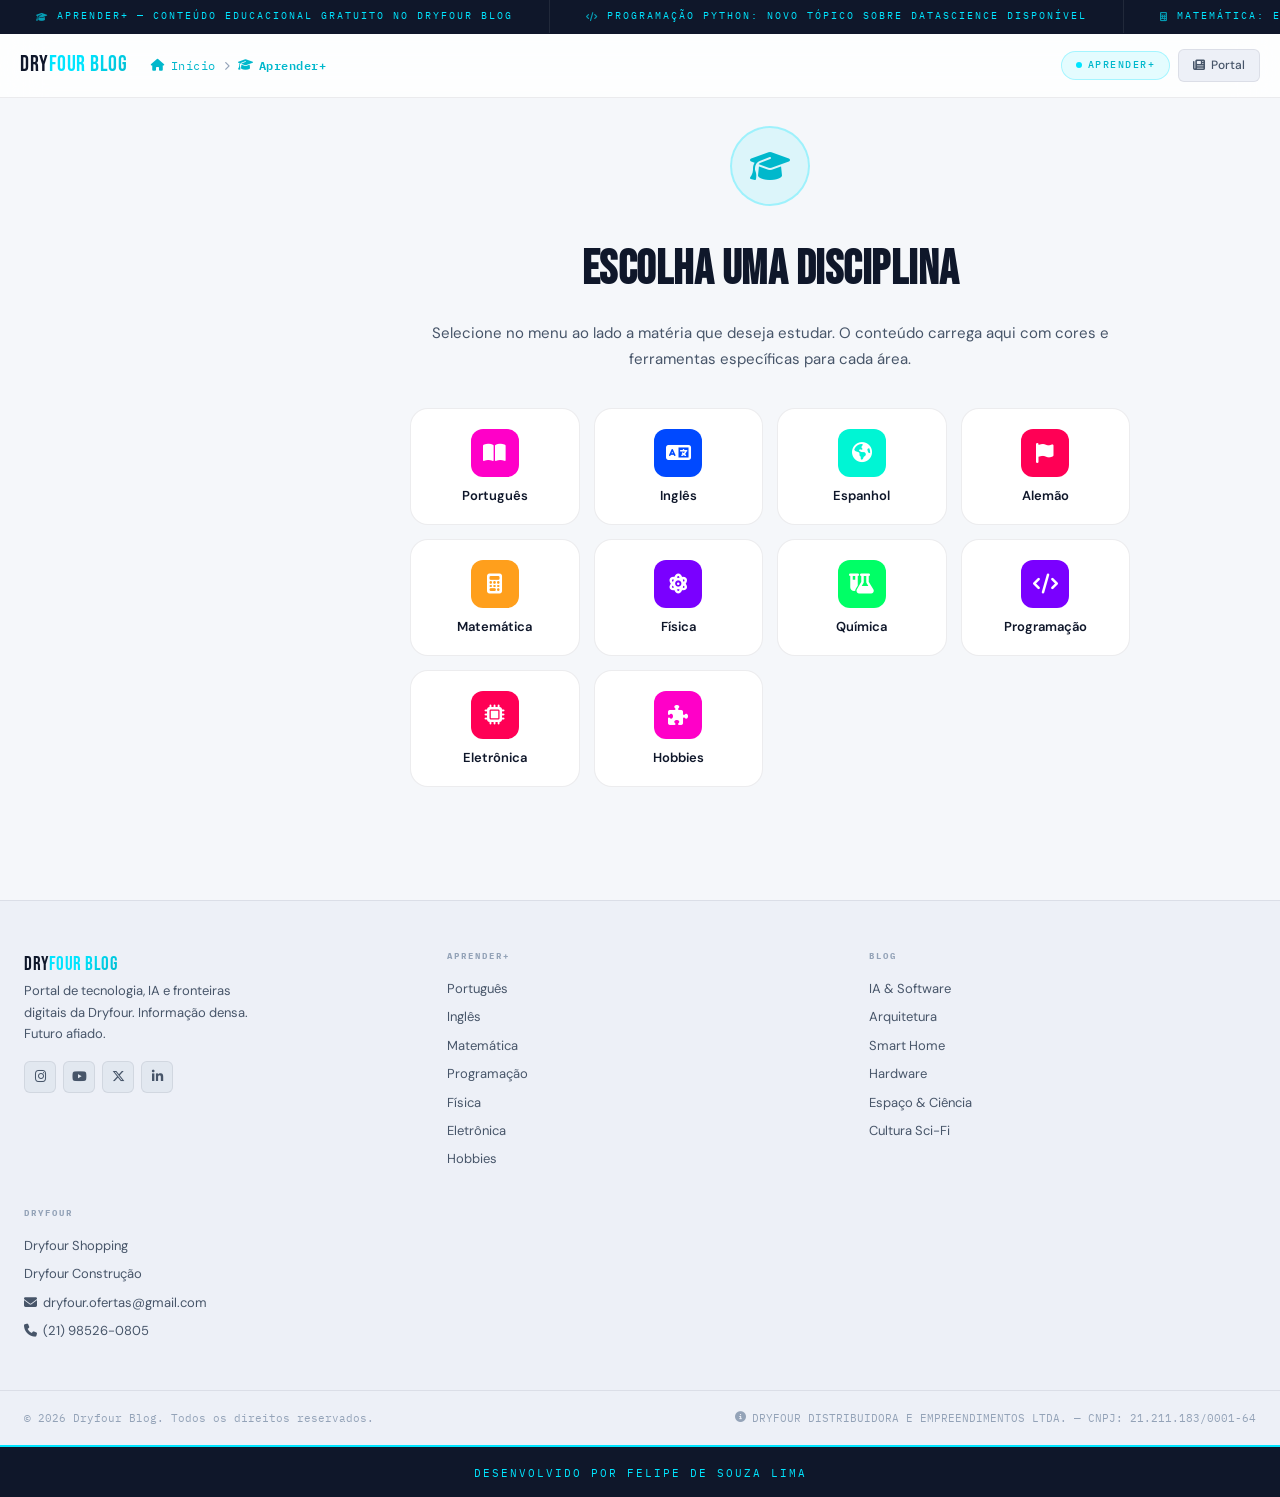
==== public/aprender.html @ 83ca97d9 "feat: sidebar fixo no desktop + simuladores matematica interativos" ====
<!DOCTYPE html>
<html lang="pt-br">
<head>
  <meta charset="UTF-8">
  <meta name="viewport" content="width=device-width, initial-scale=1.0, viewport-fit=cover">
  <meta name="description" id="eduMetaDesc" content="Dryfour Blog Aprender+ — Educação interativa em múltiplas disciplinas. Português, Inglês, Matemática, Programação, Eletrônica e muito mais.">
  <meta property="og:type" content="website">
  <meta property="og:site_name" content="Dryfour Blog — Aprender+">
  <meta name="theme-color" content="#F5F7FA">
  <title id="eduTitle">Dryfour Blog | Aprender+</title>

  <!-- CSS crítico anti-FOUC — sidebar fechado + skeleton -->
  <style>
    html, body {
      background: #F5F7FA; color: #0F172A; margin: 0; padding: 0;
      font-family: system-ui, -apple-system, sans-serif; overflow-x: hidden;
    }
    /* Edu sidebar fechado antes do CSS carregar */
    .edu-sidebar { transform: translateX(-105%); }
    .edu-skeleton {
      background: linear-gradient(90deg, #e8edf5 25%, #f0f4fa 50%, #e8edf5 75%);
      background-size: 200% 100%; animation: eduShimmer 1.4s ease-in-out infinite;
      border-radius: 12px;
    }
    @keyframes eduShimmer { 0%{background-position:200% 0} 100%{background-position:-200% 0} }
    /* Accordion fechado antes do CSS carregar */
    .edu-acc-body { display: grid; grid-template-rows: 0fr; overflow: hidden; }
    .edu-acc-body > * { overflow: hidden; }
  </style>

  <link rel="preconnect" href="https://fonts.googleapis.com">
  <link rel="preconnect" href="https://fonts.gstatic.com" crossorigin>
  <link href="https://fonts.googleapis.com/css2?family=Bebas+Neue&family=DM+Sans:ital,opsz,wght@0,9..40,300;0,9..40,400;0,9..40,500;0,9..40,600;0,9..40,700;1,9..40,400&family=IBM+Plex+Mono:wght@400;500;600&display=swap" rel="stylesheet">
  <link rel="stylesheet" href="https://cdnjs.cloudflare.com/ajax/libs/font-awesome/6.5.0/css/all.min.css">
  <link rel="stylesheet" href="assets/style.css">
  <link rel="stylesheet" href="assets/aprender.css">
</head>
<body class="edu-page niche-default">

<!-- ===== SKIP LINK ===== -->
<a class="skip-link" href="#eduContent">Ir para o conteúdo educacional</a>

<!-- ===== OVERLAY DO EDU-SIDEBAR (mobile) ===== -->
<div class="edu-sidebar-overlay" id="eduSidebarOverlay" aria-hidden="true"></div>

<!-- ===== TICKER BAR ===== -->
<div class="ticker-bar" id="tickerBar" aria-hidden="true">
  <div class="ticker-track" id="tickerTrack"></div>
</div>

<!-- ===== HEADER ===== -->
<header class="site-header" id="siteHeader" role="banner">
  <nav class="navbar" aria-label="Navegação principal">

    <!-- Hamburger — abre o edu-sidebar no mobile -->
    <button
      class="hamburger-btn edu-ham-btn"
      id="eduHamBtn"
      aria-label="Abrir menu de disciplinas"
      aria-expanded="false"
      aria-controls="eduSidebar"
    >
      <span class="hb-bar"></span>
      <span class="hb-bar"></span>
      <span class="hb-bar"></span>
    </button>

    <!-- Logo -->
    <a href="/" class="logo" aria-label="Dryfour Blog — Página inicial">
      DRY<span>FOUR</span> <span class="logo-nexus">BLOG</span>
    </a>

    <!-- Breadcrumb edu -->
    <nav class="edu-breadcrumb" aria-label="Localização">
      <a href="/" class="edu-bc-link"><i class="fas fa-home" aria-hidden="true"></i> Início</a>
      <i class="fas fa-chevron-right edu-bc-sep" aria-hidden="true"></i>
      <a href="/aprender.html" class="edu-bc-link edu-bc-active">
        <i class="fas fa-graduation-cap" aria-hidden="true"></i> Aprender+
      </a>
      <i class="fas fa-chevron-right edu-bc-sep" id="eduBcSep2" aria-hidden="true" style="display:none"></i>
      <span class="edu-bc-subject" id="eduBcSubject" style="display:none"></span>
    </nav>

    <!-- Nav actions -->
    <div class="nav-actions">
      <!-- Badge da disciplina ativa -->
      <div class="niche-badge" id="nicheBadge" aria-live="polite">
        <span class="niche-dot" id="nicheDot" aria-hidden="true"></span>
        <span class="niche-label-badge" id="nicheLabelBadge">APRENDER+</span>
      </div>
      <!-- Link de volta ao blog -->
      <a href="/" class="edu-back-btn" aria-label="Voltar ao portal">
        <i class="fas fa-newspaper" aria-hidden="true"></i>
        <span>Portal</span>
      </a>
    </div>

  </nav>
</header>

<!-- ===== LAYOUT PRINCIPAL DA PÁGINA APRENDER+ ===== -->
<!--
  ESTRUTURA: chassi de 2 colunas
  Esquerda: .edu-sidebar (fixo no desktop, drawer no mobile)
  Direita:  .edu-main (conteúdo da disciplina ativa)
-->
<div class="edu-layout" id="eduLayout">

  <!-- ===== EDU-SIDEBAR VERTICAL ===== -->
  <!--
    Desktop (≥1024px): fixo à esquerda, sempre visível
    Mobile (<1024px):  drawer que desliza da esquerda via hamburger
    Accordion: grid-template-rows:0fr→1fr (mesma técnica do nexus-sidebar)
    Cada disciplina tem seus próprios grupos e tópicos (via sidebar_json do banco)
  -->
  <aside
    class="edu-sidebar"
    id="eduSidebar"
    role="navigation"
    aria-label="Menu de disciplinas e tópicos"
    aria-hidden="false"
  >

    <!-- Cabeçalho do edu-sidebar -->
    <div class="edu-sb-head">
      <div class="edu-sb-brand">
        <i class="fas fa-graduation-cap edu-sb-icon" aria-hidden="true"></i>
        <div>
          <span class="edu-sb-title">Aprender+</span>
          <span class="edu-sb-sub">Dryfour Blog</span>
        </div>
      </div>
      <!-- Botão fechar — apenas no mobile drawer -->
      <button class="edu-sb-close" id="eduSbClose" aria-label="Fechar menu de disciplinas">
        <i class="fas fa-xmark" aria-hidden="true"></i>
      </button>
    </div>

    <!-- Search dentro do sidebar -->
    <div class="edu-sb-search">
      <i class="fas fa-magnifying-glass" aria-hidden="true"></i>
      <input
        type="search"
        id="eduSbSearch"
        placeholder="Buscar tópico…"
        autocomplete="off"
        aria-label="Buscar tópico educacional"
      >
      <button class="edu-sb-search-clear" id="eduSbSearchClear" aria-label="Limpar" style="display:none">
        <i class="fas fa-xmark" aria-hidden="true"></i>
      </button>
    </div>

    <!-- Lista de disciplinas — gerada dinamicamente pelo JS -->
    <!--
      Estrutura HTML gerada pelo JS para cada disciplina:
      .edu-discipline-item[data-subject="matematica"]
        button.edu-disc-header[aria-expanded="false"]
          .edu-disc-icon  ← cor e ícone da disciplina
          .edu-disc-name
          i.edu-disc-arrow
        .edu-disc-groups (accordion body — grid-template-rows)
          .edu-disc-body (inner wrapper para o grid trick)
            .edu-group-item
              button.edu-group-header[aria-expanded="false"]
                i.fa-chevron-right
                span (nome do grupo)
              .edu-group-topics (accordion body)
                .edu-group-body
                  button.edu-topic-btn[data-topic="..."]
                    i.fa-circle-dot
                    span
    -->
    <nav class="edu-sb-nav" id="eduSbNav" aria-label="Disciplinas e tópicos">
      <!-- Renderizado pelo EduSidebarModule.render() -->
      <div class="edu-sk-list">
        <div class="edu-skeleton" style="height:44px;border-radius:10px;"></div>
        <div class="edu-skeleton" style="height:44px;border-radius:10px;margin-top:8px;"></div>
        <div class="edu-skeleton" style="height:44px;border-radius:10px;margin-top:8px;"></div>
        <div class="edu-skeleton" style="height:44px;border-radius:10px;margin-top:8px;"></div>
        <div class="edu-skeleton" style="height:44px;border-radius:10px;margin-top:8px;"></div>
      </div>
    </nav>

    <!-- Rodapé do sidebar -->
    <div class="edu-sb-foot">
      <a href="/" class="edu-sb-foot-link">
        <i class="fas fa-newspaper" aria-hidden="true"></i>
        <div>
          <span class="edu-sbf-title">Portal de Notícias</span>
          <span class="edu-sbf-sub">Voltar ao blog principal</span>
        </div>
        <i class="fas fa-arrow-right" aria-hidden="true"></i>
      </a>
      <a href="https://www.dryfourshopping.com.br" target="_blank" rel="noopener" class="edu-sb-foot-link">
        <i class="fas fa-bag-shopping" aria-hidden="true"></i>
        <div>
          <span class="edu-sbf-title">Dryfour Shopping</span>
          <span class="edu-sbf-sub">Livros, cursos e materiais</span>
        </div>
        <i class="fas fa-arrow-up-right-from-square" aria-hidden="true"></i>
      </a>
    </div>

  </aside>
  <!-- /edu-sidebar -->

  <!-- ===== ÁREA DE CONTEÚDO PRINCIPAL ===== -->
  <main class="edu-main" id="eduContent">

    <!-- Estado inicial: seleção de disciplina -->
    <div class="edu-welcome" id="eduWelcome">
      <div class="edu-welcome-inner">
        <div class="edu-welcome-icon" aria-hidden="true">
          <i class="fas fa-graduation-cap"></i>
        </div>
        <h1 class="edu-welcome-title">Escolha uma disciplina</h1>
        <p class="edu-welcome-sub">Selecione no menu ao lado a matéria que deseja estudar. O conteúdo carrega aqui com cores e ferramentas específicas para cada área.</p>

        <!-- Grid de seleção rápida de disciplinas -->
        <div class="edu-quick-grid" id="eduQuickGrid">
          <!-- Renderizado pelo JS com os subjects do banco -->
          <div class="edu-skeleton" style="height:100px;border-radius:14px;"></div>
          <div class="edu-skeleton" style="height:100px;border-radius:14px;"></div>
          <div class="edu-skeleton" style="height:100px;border-radius:14px;"></div>
          <div class="edu-skeleton" style="height:100px;border-radius:14px;"></div>
          <div class="edu-skeleton" style="height:100px;border-radius:14px;"></div>
          <div class="edu-skeleton" style="height:100px;border-radius:14px;"></div>
        </div>
      </div>
    </div>

    <!-- Estado de conteúdo de tópico -->
    <div class="edu-content-view" id="eduContentView" style="display:none">

      <!-- Cabeçalho do conteúdo -->
      <div class="edu-content-head">
        <div class="edu-content-meta" id="eduContentMeta">
          <span class="edu-content-subject" id="eduContentSubject"></span>
          <span class="edu-content-group" id="eduContentGroup"></span>
          <span class="edu-content-diff" id="eduContentDiff"></span>
          <span class="edu-content-dur" id="eduContentDur">
            <i class="fas fa-clock" aria-hidden="true"></i> <span id="eduDurMin"></span> min
          </span>
        </div>
        <h1 class="edu-content-title" id="eduContentTitle"></h1>
        <p class="edu-content-summary" id="eduContentSummary"></p>
        <!-- Barra de progresso do tópico -->
        <div class="edu-progress-bar" aria-hidden="true">
          <div class="edu-progress-fill" id="eduProgressFill"></div>
        </div>
      </div>

      <!-- Corpo do conteúdo educacional -->
      <div class="edu-body" id="eduBody"></div>

      <!-- AdSense mid-content -->
      <div class="edu-adsense">
        <div class="edu-ad-label"><i class="fas fa-circle-info" aria-hidden="true"></i> Publicidade</div>
        <div class="edu-ad-placeholder">
          <i class="fas fa-rectangle-ad" aria-hidden="true"></i>
          <span>Google AdSense — 728×90</span>
          <span class="edu-ad-note">Cole seu código AdSense aqui</span>
        </div>
      </div>

      <!-- Card de afiliado contextual (muda por disciplina) -->
      <div class="edu-affiliate-card" id="eduAffiliateCard">
        <!-- Renderizado pelo JS baseado na disciplina ativa -->
      </div>

      <!-- Navegação entre tópicos -->
      <div class="edu-topic-nav" id="eduTopicNav">
        <button class="edu-nav-btn" id="eduPrevTopic" aria-label="Tópico anterior">
          <i class="fas fa-arrow-left" aria-hidden="true"></i>
          <span>Anterior</span>
        </button>
        <div class="edu-topic-dots" id="eduTopicDots"></div>
        <button class="edu-nav-btn edu-nav-btn--next" id="eduNextTopic" aria-label="Próximo tópico">
          <span>Próximo</span>
          <i class="fas fa-arrow-right" aria-hidden="true"></i>
        </button>
      </div>

      <!-- AdSense bottom -->
      <div class="edu-adsense">
        <div class="edu-ad-label"><i class="fas fa-circle-info" aria-hidden="true"></i> Publicidade</div>
        <div class="edu-ad-placeholder">
          <i class="fas fa-rectangle-ad" aria-hidden="true"></i>
          <span>Google AdSense — 728×90</span>
          <span class="edu-ad-note">Cole seu código AdSense aqui</span>
        </div>
      </div>

    </div>
    <!-- /edu-content-view -->

  </main>
  <!-- /edu-main -->

</div>
<!-- /edu-layout -->

<!-- ===== FOOTER (mesmo do index.html) ===== -->
<footer class="site-footer" role="contentinfo">
  <div class="footer-top container">
    <div class="footer-brand">
      <a href="/" class="logo footer-logo" aria-label="Dryfour Blog">
        DRY<span>FOUR</span> <span class="logo-nexus">BLOG</span>
      </a>
      <p>Portal de tecnologia, IA e fronteiras digitais da Dryfour. Informação densa. Futuro afiado.</p>
      <div class="social-row" aria-label="Redes sociais">
        <a href="#" class="social-btn" aria-label="Instagram"><i class="fab fa-instagram" aria-hidden="true"></i></a>
        <a href="#" class="social-btn" aria-label="YouTube"><i class="fab fa-youtube" aria-hidden="true"></i></a>
        <a href="#" class="social-btn" aria-label="X"><i class="fab fa-x-twitter" aria-hidden="true"></i></a>
        <a href="#" class="social-btn" aria-label="LinkedIn"><i class="fab fa-linkedin-in" aria-hidden="true"></i></a>
      </div>
    </div>
    <div class="footer-col">
      <h4>APRENDER+</h4>
      <ul role="list">
        <li><a href="/aprender.html?subject=portugues">Português</a></li>
        <li><a href="/aprender.html?subject=ingles">Inglês</a></li>
        <li><a href="/aprender.html?subject=matematica">Matemática</a></li>
        <li><a href="/aprender.html?subject=programacao">Programação</a></li>
        <li><a href="/aprender.html?subject=fisica">Física</a></li>
        <li><a href="/aprender.html?subject=eletronica">Eletrônica</a></li>
        <li><a href="/aprender.html?subject=hobbies">Hobbies</a></li>
      </ul>
    </div>
    <div class="footer-col">
      <h4>BLOG</h4>
      <ul role="list">
        <li><a href="/?niche=ai">IA &amp; Software</a></li>
        <li><a href="/?niche=architecture">Arquitetura</a></li>
        <li><a href="/?niche=smarthome">Smart Home</a></li>
        <li><a href="/?niche=hardware">Hardware</a></li>
        <li><a href="/?niche=space">Espaço &amp; Ciência</a></li>
        <li><a href="/?niche=culture">Cultura Sci-Fi</a></li>
      </ul>
    </div>
    <div class="footer-col">
      <h4>DRYFOUR</h4>
      <ul role="list">
        <li><a href="https://www.dryfourshopping.com.br" target="_blank" rel="noopener">Dryfour Shopping</a></li>
        <li><a href="https://www.dryfour.com.br" target="_blank" rel="noopener">Dryfour Construção</a></li>
        <li><a href="mailto:dryfour.ofertas@gmail.com"><i class="fas fa-envelope" aria-hidden="true"></i> dryfour.ofertas@gmail.com</a></li>
        <li><address><i class="fas fa-phone" aria-hidden="true"></i> (21) 98526-0805</address></li>
      </ul>
    </div>
  </div>
  <div class="footer-bottom container">
    <span>© 2026 Dryfour Blog. Todos os direitos reservados.</span>
    <span class="footer-legal">
      <i class="fas fa-circle-info" aria-hidden="true"></i>
      DRYFOUR DISTRIBUIDORA E EMPREENDIMENTOS LTDA. — CNPJ: 21.211.183/0001-64
    </span>
  </div>
  <div class="footer-credit">
    <span>Desenvolvido por Felipe de Souza Lima</span>
  </div>
</footer>

<!-- Toast notifications -->
<div id="toastContainer" role="region" aria-live="polite" aria-label="Notificações"></div>

<script src="assets/aprender.js"></script>
</body>
</html>
---- public/assets/style.css ----
/* ============================================================
   DRYFOUR NEXUS — style.css  v2.1  (CORRIGIDO)
   Light-Tech / White Sci-Fi — 8-Tier Niche System
   Sidebar Drawer | Bento Grid | Mobile 320px→1920px
   Glassmorphism Light | Dynamic CSS Themes via body class

   CORREÇÕES v2.1:
   [1] Sidebar: will-change + contain adicionados para GPU layers
       isolados — glassmorphism a 60 FPS sem engasgo
   [2] Sidebar accordion: .sniche-subnav agora usa grid (altura 0→auto)
       em vez de display:none → display:flex — transição suave real
   [3] .sniche-subnav.open: grid-template-rows animado garante
       abertura fluida sem layout thrashing
   [4] Sidebar: overflow-y:scroll → overflow-y:auto com overscroll-behavior
       para evitar scroll chain no body
   [5] Sidebar close button: adicionado rotate(90deg) no hover (padrão loja)
   [6] sidebar-store-link: texto em bloco único div sem overflow
   [7] Bento: .bento-wide .wide-inner grid correto em mobile
   [8] Animation @keyframes sidebarSlideDown adicionado ao accordion
   [9] Accordion .sniche-subnav li: lista correta sem bala padrão
  [10] Keyframes theme-pulse adicionado para o dot do niche badge
   ============================================================ */

@import url('https://fonts.googleapis.com/css2?family=Bebas+Neue&family=DM+Sans:ital,opsz,wght@0,9..40,300;0,9..40,400;0,9..40,500;0,9..40,600;0,9..40,700;1,9..40,400&family=IBM+Plex+Mono:wght@400;500;600&display=swap');

/* ===================================================================
   DESIGN TOKENS — BASE LIGHT-TECH
   Todos os valores de cor dinâmicos usam estas custom properties.
   Os temas de nicho abaixo apenas sobrescrevem as vars de accent.
   =================================================================== */
:root {
  /* ── Accent dinâmico (sobrescrito pelos temas) ── */
  --accent:        #00E5FF;
  --accent-dim:    rgba(0, 229, 255, 0.10);
  --accent-mid:    rgba(0, 229, 255, 0.28);
  --accent-glow:   0 0 28px rgba(0, 229, 255, 0.22);
  --accent-text:   #00b8cc;

  /* ── Canvas cerâmico Light-Tech ── */
  --bg:            #F5F7FA;
  --bg2:           #EDF0F7;
  --bg3:           #E2E8F0;
  --bg-surface:    #FFFFFF;

  /* ── Glassmorphism (light surfaces) ── */
  --glass-bg:      rgba(255, 255, 255, 0.82);
  --glass-border:  rgba(0, 229, 255, 0.18);
  --glass-blur:    blur(20px);
  --glass-shadow:  0 8px 32px rgba(0, 0, 0, 0.10);

  /* ── Texto ── */
  --text:          #0F172A;
  --text-mid:      #475569;
  --text-dim:      #94A3B8;

  /* ── Bordas ── */
  --border:        rgba(0, 229, 255, 0.14);
  --border2:       rgba(15, 23, 42, 0.08);

  /* ── Sombras ── */
  --shadow-sm:     0 2px 12px rgba(0, 0, 0, 0.07);
  --shadow-md:     0 6px 24px rgba(0, 0, 0, 0.11);
  --shadow-lg:     0 16px 48px rgba(0, 0, 0, 0.15);

  /* ── Tipografia ── */
  --font-d:  'Bebas Neue', sans-serif;
  --font-b:  'DM Sans', sans-serif;
  --font-m:  'IBM Plex Mono', monospace;

  /* ── Easing & Timing ── */
  --ease:    cubic-bezier(0.16, 1, 0.3, 1);
  --t:       0.28s;
  --t-theme: 0.4s;

  /* ── Raios ── */
  --r-sm:  6px;
  --r:     12px;
  --r-lg:  18px;
  --r-xl:  24px;

  /* ── Layout ── */
  --header-h:      64px;
  --ticker-h:      34px;
  --sidebar-w:     320px;
  --container:     1320px;
}

/* ===================================================================
   8 TEMAS DINÂMICOS DE NICHO
   Psicologia de cor detalhada nos comentários abaixo.
   =================================================================== */

/* 1 — GLOBAL: Cyan holográfico — confiança técnica */
body.niche-default {
  --accent:      #00E5FF;
  --accent-dim:  rgba(0, 229, 255, 0.10);
  --accent-mid:  rgba(0, 229, 255, 0.28);
  --accent-glow: 0 0 28px rgba(0, 229, 255, 0.22);
  --accent-text: #00b8cc;
}

/* 2 — IA & SOFTWARE: Violet neural — processamento cognitivo, luxo */
body.niche-ai {
  --accent:      #7A00FF;
  --accent-dim:  rgba(122, 0, 255, 0.10);
  --accent-mid:  rgba(122, 0, 255, 0.25);
  --accent-glow: 0 0 28px rgba(122, 0, 255, 0.30);
  --accent-text: #6200cc;
}

/* 3 — SMART HOME: Emerald bio-elétrico — segurança, conexão orgânica */
body.niche-smarthome {
  --accent:      #00F5D4;
  --accent-dim:  rgba(0, 245, 212, 0.10);
  --accent-mid:  rgba(0, 245, 212, 0.25);
  --accent-glow: 0 0 28px rgba(0, 245, 212, 0.28);
  --accent-text: #00c9ad;
}

/* 4 — ARQUITETURA: Amber industrial — energia, construção física */
body.niche-architecture {
  --accent:      #FF9F1C;
  --accent-dim:  rgba(255, 159, 28, 0.10);
  --accent-mid:  rgba(255, 159, 28, 0.28);
  --accent-glow: 0 0 28px rgba(255, 159, 28, 0.30);
  --accent-text: #cc7d00;
}

/* 5 — HARDWARE EXTREMO: Crimson cyberpunk — adrenalina, performance */
body.niche-hardware {
  --accent:      #FF0055;
  --accent-dim:  rgba(255, 0, 85, 0.10);
  --accent-mid:  rgba(255, 0, 85, 0.25);
  --accent-glow: 0 0 28px rgba(255, 0, 85, 0.30);
  --accent-text: #cc0044;
}

/* 6 — ESPAÇO & CIÊNCIA: Navy quântico — autoridade intelectual, cosmos */
body.niche-space {
  --accent:      #0049FF;
  --accent-dim:  rgba(0, 73, 255, 0.10);
  --accent-mid:  rgba(0, 73, 255, 0.25);
  --accent-glow: 0 0 28px rgba(0, 73, 255, 0.30);
  --accent-text: #003acc;
}

/* 7 — CULTURA SCI-FI: Pink synthwave — imersão emocional, storytelling */
body.niche-culture {
  --accent:      #FF00C8;
  --accent-dim:  rgba(255, 0, 200, 0.10);
  --accent-mid:  rgba(255, 0, 200, 0.25);
  --accent-glow: 0 0 28px rgba(255, 0, 200, 0.28);
  --accent-text: #cc009f;
}

/* 8 — SANDBOX: Green matrix — execução, dado bruto, prototipagem */
body.niche-sandbox {
  --accent:      #00FF66;
  --accent-dim:  rgba(0, 255, 102, 0.10);
  --accent-mid:  rgba(0, 255, 102, 0.25);
  --accent-glow: 0 0 28px rgba(0, 255, 102, 0.25);
  --accent-text: #00cc52;
}

/* ── Transição global de tema ── */
body {
  transition:
    background-color var(--t-theme) var(--ease),
    color var(--t-theme) var(--ease);
}

/* ===================================================================
   RESET & BASE
   =================================================================== */
*, *::before, *::after {
  margin: 0; padding: 0;
  box-sizing: border-box;
}
html {
  scroll-behavior: smooth;
  font-size: 16px;
  overflow-x: hidden;
}
body {
  font-family: var(--font-b);
  background: var(--bg);
  color: var(--text);
  line-height: 1.65;
  overflow-x: hidden;
  -webkit-font-smoothing: antialiased;
  -moz-osx-font-smoothing: grayscale;
}
img { max-width: 100%; display: block; object-fit: cover; }
ul, ol { list-style: none; }
button { cursor: pointer; font-family: var(--font-b); border: none; background: none; }
a { text-decoration: none; color: inherit; }
address { font-style: normal; }
input, select, textarea { font-family: var(--font-b); }

/* ── Scrollbar global ── */
::-webkit-scrollbar { width: 4px; height: 4px; }
::-webkit-scrollbar-track { background: var(--bg3); border-radius: 10px; }
::-webkit-scrollbar-thumb {
  background: var(--accent);
  border-radius: 10px;
  transition: background var(--t-theme);
}
::selection { background: var(--accent-dim); color: var(--accent-text); }

/* ── Skip link ── */
.skip-link {
  position: absolute; top: -100px; left: 16px;
  background: var(--accent); color: #fff;
  padding: 8px 18px; border-radius: var(--r-sm); font-weight: 600;
  z-index: 10000; transition: top var(--t);
}
.skip-link:focus { top: 16px; }

/* ── Container ── */
.container {
  max-width: var(--container);
  margin: 0 auto;
  padding: 0 24px;
}

/* ===================================================================
   SIDEBAR OVERLAY
   Escurece a página quando sidebar está aberto.
   CORREÇÃO: isolation:isolate garante stacking context próprio.
   =================================================================== */
.sidebar-overlay {
  position: fixed;
  inset: 0;
  background: rgba(15, 23, 42, 0.25);
  backdrop-filter: blur(4px);
  -webkit-backdrop-filter: blur(4px);
  z-index: 1099;
  opacity: 0;
  pointer-events: none;
  transition: opacity var(--t) var(--ease);
  isolation: isolate;
}
.sidebar-overlay.active {
  opacity: 1;
  pointer-events: all;
}

/* ===================================================================
   NEXUS SIDEBAR DRAWER
   CORREÇÃO [1]: will-change:transform promove para GPU layer →
   backdrop-filter roda em compositing thread → 60 FPS garantido.
   CORREÇÃO: overflow-y:auto + overscroll-behavior:contain previne
   scroll chain: rolar dentro do sidebar não rola o body.
   =================================================================== */
.nexus-sidebar {
  position: fixed;
  top: 0;
  left: 0;
  width: var(--sidebar-w);
  max-width: 100vw;
  height: 100dvh;
  background: var(--glass-bg);
  backdrop-filter: var(--glass-blur);
  -webkit-backdrop-filter: var(--glass-blur);
  border-right: 1px solid var(--border2);
  box-shadow: var(--shadow-lg), 4px 0 24px rgba(0, 0, 0, 0.08);
  z-index: 1100;
  display: flex;
  flex-direction: column;
  /* OFF: translateX fora da viewport */
  transform: translateX(-105%);
  transition: transform var(--t) var(--ease), box-shadow var(--t);
  overflow: hidden;
  /* CORREÇÃO [1]: GPU layer dedicada ao backdrop-filter */
  will-change: transform;
}
.nexus-sidebar.open {
  transform: translateX(0);
  box-shadow: var(--shadow-lg), 6px 0 40px rgba(0, 0, 0, 0.12);
}

/* ===================================================================
   SIDEBAR — CABEÇALHO (HEAD)
   =================================================================== */
.sidebar-head {
  display: flex;
  align-items: center;
  justify-content: space-between;
  padding: 18px 20px 14px;
  border-bottom: 1px solid var(--border2);
  flex-shrink: 0;
  background: var(--bg-surface);
  /* Linha de accent sob o header — igual ao padrão da loja */
  position: relative;
}
.sidebar-head::after {
  content: '';
  position: absolute;
  bottom: -1px;
  left: 10%;
  width: 80%;
  height: 1px;
  background: linear-gradient(90deg, transparent, var(--accent), transparent);
  opacity: 0.55;
  transition: background var(--t-theme);
}
.sidebar-brand {
  display: flex;
  flex-direction: column;
}
.sidebar-logo {
  font-family: var(--font-d);
  font-size: 20px;
  letter-spacing: 0.5px;
  color: var(--text);
  line-height: 1;
}
.sidebar-logo span { color: var(--accent); transition: color var(--t-theme); }
.sidebar-logo-nexus {
  background: linear-gradient(135deg, var(--accent), var(--accent-text));
  -webkit-background-clip: text;
  -webkit-text-fill-color: transparent;
  background-clip: text;
  transition: background var(--t-theme);
}
.sidebar-tagline {
  font-family: var(--font-m);
  font-size: 9px;
  letter-spacing: 2px;
  text-transform: uppercase;
  color: var(--text-dim);
  margin-top: 3px;
}

/* Close button — CORREÇÃO [5]: rotate(90deg) no hover (padrão loja) */
.sidebar-close-btn {
  width: 34px; height: 34px;
  border-radius: 50%;
  display: flex; align-items: center; justify-content: center;
  color: var(--text-mid);
  background: var(--bg2);
  border: 1px solid var(--border2);
  font-size: 15px;
  transition: all var(--t) var(--ease);
  flex-shrink: 0;
}
.sidebar-close-btn:hover {
  color: var(--accent-text);
  background: var(--accent-dim);
  border-color: var(--accent-mid);
  transform: rotate(90deg);  /* ← estilo loja */
}

/* ===================================================================
   SIDEBAR — SEARCH BOX
   CORREÇÃO: input com min-width:0 previne overflow horizontal
   =================================================================== */
.sidebar-search-box {
  display: flex;
  align-items: center;
  gap: 10px;
  padding: 12px 16px;
  border-bottom: 1px solid var(--border2);
  flex-shrink: 0;
  background: var(--bg2);
}
.sidebar-search-icon {
  color: var(--accent-text);
  font-size: 13px;
  flex-shrink: 0;
  transition: color var(--t-theme);
}
.sidebar-search-input {
  flex: 1;
  min-width: 0;          /* CORREÇÃO: evita overflow dentro do flex */
  border: none;
  outline: none;
  background: transparent;
  font-size: 14px;
  color: var(--text);
}
.sidebar-search-input::placeholder { color: var(--text-dim); }
.sidebar-search-clear {
  color: var(--text-dim);
  padding: 4px;
  flex-shrink: 0;
  font-size: 13px;
  transition: color var(--t);
}
.sidebar-search-clear:hover { color: var(--text); }

/* ===================================================================
   SIDEBAR — SORT WIDGET
   =================================================================== */
.sidebar-sort-widget {
  padding: 10px 16px;
  border-bottom: 1px solid var(--border2);
  flex-shrink: 0;
}
.sidebar-sort-label {
  font-family: var(--font-m);
  font-size: 9px;
  text-transform: uppercase;
  letter-spacing: 2px;
  color: var(--text-dim);
  display: flex;
  align-items: center;
  gap: 6px;
  margin-bottom: 8px;
}
.sidebar-sort-pills {
  display: flex;
  gap: 6px;
  flex-wrap: wrap;
}
/* ── Sort pill — usado tanto no sidebar quanto no top-bar ── */
.sort-pill {
  display: inline-flex;
  align-items: center;
  gap: 5px;
  padding: 5px 12px;
  border-radius: 99px;
  font-size: 12px;
  font-weight: 500;
  color: var(--text-mid);
  border: 1px solid var(--border2);
  background: transparent;
  white-space: nowrap;
  transition: all var(--t) var(--ease);
}
.sort-pill:hover {
  color: var(--accent-text);
  background: var(--accent-dim);
  border-color: var(--accent-mid);
}
.sort-pill.active {
  background: var(--accent);
  color: #fff;
  border-color: transparent;
  box-shadow: var(--accent-glow);
}
.sort-pill i { font-size: 11px; }

/* ===================================================================
   SIDEBAR — NAV / DIRETÓRIO DE NICHOS (scrollável)
   CORREÇÃO: overscroll-behavior:contain impede scroll chain no body
   =================================================================== */
.sidebar-nav {
  flex: 1;
  overflow-y: auto;
  overflow-x: hidden;
  padding: 8px 0 12px;
  overscroll-behavior: contain; /* CORREÇÃO: não propaga scroll ao body */
  scrollbar-width: thin;
  scrollbar-color: var(--accent-mid) transparent;
}
.sidebar-nav::-webkit-scrollbar { width: 3px; }
.sidebar-nav::-webkit-scrollbar-thumb {
  background: var(--accent-mid);
  border-radius: 3px;
  transition: background var(--t-theme);
}
.sidebar-nav-label {
  font-family: var(--font-m);
  font-size: 9px;
  letter-spacing: 2.5px;
  text-transform: uppercase;
  color: var(--text-dim);
  padding: 10px 20px 6px;
}

/* ===================================================================
   SIDEBAR — ITENS DE NICHO (accordion)
   =================================================================== */
.sniche-item {
  border-bottom: 1px solid var(--border2);
}

/* Header clicável de cada nicho */
.sniche-header {
  width: 100%;
  display: flex;
  align-items: center;
  gap: 10px;
  padding: 11px 20px;
  text-align: left;
  font-size: 13px;
  font-weight: 500;
  color: var(--text-mid);
  background: transparent;
  transition: all var(--t) var(--ease);
  user-select: none;
}
.sniche-header:hover {
  background: linear-gradient(90deg, var(--accent-dim), transparent);
  color: var(--accent-text);
}
/* Nicho ativo (selecionado via ThemeEngine) */
.sniche-header.active-sniche {
  background: linear-gradient(90deg, var(--accent-dim), transparent);
  color: var(--accent-text);
}
/* Nicho expandido pelo accordion */
.sniche-header[aria-expanded="true"] {
  background: linear-gradient(90deg, var(--accent-mid), transparent);
  color: var(--accent-text);
}
.sniche-header[aria-expanded="true"] .sniche-arrow {
  transform: rotate(90deg);
}

/* Icon wrap — cada nicho tem sua cor fixa */
.sniche-icon-wrap {
  width: 28px; height: 28px;
  border-radius: var(--r-sm);
  display: flex; align-items: center; justify-content: center;
  font-size: 12px;
  flex-shrink: 0;
  color: #fff;
  transition: box-shadow var(--t);
}
.sniche-header:hover .sniche-icon-wrap,
.sniche-header[aria-expanded="true"] .sniche-icon-wrap {
  box-shadow: 0 0 10px rgba(0, 0, 0, 0.20);
}

/* Cores fixas dos ícones — independentes do tema ativo */
.niche-default-bg      { background: #00b8cc; }
.niche-ai-bg           { background: #7A00FF; }
.niche-smarthome-bg    { background: #00c9ad; }
.niche-architecture-bg { background: #FF9F1C; }
.niche-hardware-bg     { background: #FF0055; }
.niche-space-bg        { background: #0049FF; }
.niche-culture-bg      { background: #FF00C8; }
.niche-sandbox-bg      { background: #00cc52; }

.sniche-label { flex: 1; }
.sniche-arrow {
  font-size: 10px;
  color: var(--text-dim);
  flex-shrink: 0;
  transition: transform var(--t) var(--ease), color var(--t);
}
.sniche-header[aria-expanded="true"] .sniche-arrow {
  color: var(--accent-text);
}

/* ===================================================================
   SIDEBAR — SUBNAV (ACCORDION)
   CORREÇÃO [2][3]: usa CSS grid rows para animação height:0→auto.
   display:none/flex causa layout thrashing e não anima height.
   grid-template-rows:0fr→1fr é a técnica correta de 60 FPS.
   =================================================================== */
.sniche-subnav {
  display: grid;
  grid-template-rows: 0fr;          /* Fechado: altura zero */
  transition: grid-template-rows var(--t) var(--ease);
  background: var(--bg2);
  overflow: hidden;                  /* CRÍTICO: oculta o conteúdo interno */
  list-style: none;
}
.sniche-subnav > * {
  overflow: hidden;                  /* Inner wrapper para o grid trick */
  display: flex;
  flex-direction: column;
}
/* Estado aberto — JS adiciona .open */
.sniche-subnav.open {
  grid-template-rows: 1fr;           /* Abre: altura natural */
  animation: sidebarSlideDown 0.22s var(--ease);
}

/* CORREÇÃO [8]: keyframe de entrada do accordion */
@keyframes sidebarSlideDown {
  from { opacity: 0; transform: translateY(-4px); }
  to   { opacity: 1; transform: translateY(0); }
}

/* Links dos sub-itens */
.sub-link {
  display: flex;
  align-items: center;
  gap: 10px;
  padding: 8px 20px 8px 58px; /* indent: 20(pad) + 28(icon) + 10(gap) */
  font-size: 12.5px;
  color: var(--text-mid);
  transition: all var(--t);
  border-left: 2px solid transparent;
  text-decoration: none;
}
.sub-link:hover {
  color: var(--accent-text);
  background: var(--accent-dim);
  border-left-color: var(--accent);
  transform: translateX(3px);       /* micro-motion estilo loja */
}
.sub-link.active-sub {
  color: var(--accent-text);
  background: var(--accent-dim);
  border-left-color: var(--accent);
}
.sub-link i {
  font-size: 11px;
  width: 14px;
  text-align: center;
  flex-shrink: 0;
  color: var(--accent-text);
  opacity: 0.6;
  transition: opacity var(--t), color var(--t-theme);
}
.sub-link:hover i { opacity: 1; }

/* ===================================================================
   SIDEBAR — RODAPÉ (FOOT)
   CORREÇÃO [6]: .ssl-title + .ssl-sub em bloco dentro de div isolado
   =================================================================== */
.sidebar-foot {
  padding: 12px 16px 16px;
  border-top: 1px solid var(--border2);
  display: flex;
  flex-direction: column;
  gap: 6px;
  flex-shrink: 0;
  background: var(--bg-surface);
}
.sidebar-store-link {
  display: flex;
  align-items: center;
  gap: 12px;
  padding: 10px 12px;
  border-radius: var(--r);
  border: 1px solid var(--border2);
  background: var(--bg2);
  transition: all var(--t) var(--ease);
  text-decoration: none;
}
.sidebar-store-link:hover {
  border-color: var(--accent-mid);
  background: var(--accent-dim);
}
/* Ícone principal (bag / helmet) */
.sidebar-store-link > i:first-child {
  font-size: 18px;
  color: var(--accent-text);
  flex-shrink: 0;
  transition: color var(--t-theme), transform var(--t);
}
.sidebar-store-link:hover > i:first-child { transform: scale(1.1); }
/* Wrapper de texto */
.sidebar-store-link > div {
  flex: 1;
  min-width: 0;         /* CORREÇÃO: evita overflow de texto longo */
}
.ssl-title {
  display: block;
  font-size: 13px;
  font-weight: 600;
  color: var(--text);
  white-space: nowrap;
  overflow: hidden;
  text-overflow: ellipsis;
}
.ssl-sub {
  display: block;
  font-size: 11px;
  color: var(--text-dim);
  white-space: nowrap;
  overflow: hidden;
  text-overflow: ellipsis;
}
.ssl-ext {
  font-size: 10px;
  color: var(--text-dim);
  flex-shrink: 0;
  margin-left: auto;
  transition: color var(--t);
}
.sidebar-store-link:hover .ssl-ext { color: var(--accent-text); }

/* ===================================================================
   TICKER BAR
   FIX: JS duplica conteúdo → translateX(-50%) = loop perfeito sem gap.
   FIX: pointer-events:none previne scroll-hijacking no mobile.
   =================================================================== */
.ticker-bar {
  height: var(--ticker-h);
  background: var(--text);
  border-bottom: 1px solid var(--border2);
  overflow: hidden;
  position: relative;
  z-index: 1001;
  pointer-events: none;
}
.ticker-track {
  display: flex;
  white-space: nowrap;
  will-change: transform;
  animation: ticker 42s linear infinite;
  align-items: center;
  height: 100%;
}
.ticker-track:hover {
  animation-play-state: paused;
  pointer-events: auto;
}
.ticker-item {
  display: inline-flex;
  align-items: center;
  gap: 8px;
  padding: 0 36px;
  color: var(--accent);
  font-family: var(--font-m);
  font-size: 10px;
  letter-spacing: 2px;
  text-transform: uppercase;
  border-right: 1px solid rgba(255, 255, 255, 0.08);
  height: 100%;
  flex-shrink: 0;
  white-space: nowrap;
  transition: color var(--t-theme);
}
.ticker-item i { font-size: 9px; opacity: 0.65; }

/* Loop: translateX(-50%) move exatamente 1 set (metade do conteúdo duplicado) */
@keyframes ticker {
  0%   { transform: translateX(0); }
  100% { transform: translateX(-50%); }
}

/* ===================================================================
   HEADER
   =================================================================== */
.site-header {
  position: sticky;
  top: 0;
  width: 100%;
  height: var(--header-h);
  background: var(--glass-bg);
  backdrop-filter: var(--glass-blur);
  -webkit-backdrop-filter: var(--glass-blur);
  border-bottom: 1px solid var(--border2);
  z-index: 900;
  transition:
    box-shadow var(--t) var(--ease),
    border-color var(--t-theme);
}
.site-header.scrolled {
  box-shadow: var(--shadow-md);
  border-bottom-color: var(--border);
}
.navbar {
  max-width: var(--container);
  margin: 0 auto;
  height: 100%;
  display: flex;
  align-items: center;
  padding: 0 20px;
  gap: 16px;
  flex-wrap: nowrap;
}

/* ── Hamburger button ── */
.hamburger-btn {
  display: flex;
  flex-direction: column;
  justify-content: center;
  align-items: center;
  gap: 5px;
  width: 38px; height: 38px;
  border-radius: var(--r-sm);
  background: var(--bg2);
  border: 1px solid var(--border2);
  padding: 8px;
  flex-shrink: 0;
  transition: all var(--t) var(--ease);
  z-index: 1001;
}
.hamburger-btn:hover {
  background: var(--accent-dim);
  border-color: var(--accent-mid);
}
.hamburger-btn.open {
  background: var(--accent-dim);
  border-color: var(--accent-mid);
}
.hb-bar {
  display: block;
  width: 18px; height: 2px;
  background: var(--text);
  border-radius: 2px;
  transition: all var(--t) var(--ease);
  transform-origin: center;
}
.hamburger-btn.open .hb-bar:nth-child(1) { transform: translateY(7px) rotate(45deg); }
.hamburger-btn.open .hb-bar:nth-child(2) { opacity: 0; transform: scaleX(0); }
.hamburger-btn.open .hb-bar:nth-child(3) { transform: translateY(-7px) rotate(-45deg); }

/* ── Logo ── */
.logo {
  font-family: var(--font-d);
  font-size: 22px;
  letter-spacing: 0.5px;
  color: var(--text);
  white-space: nowrap;
  flex-shrink: 0;
}
.logo span { color: var(--accent); transition: color var(--t-theme); }
.logo-nexus {
  background: linear-gradient(135deg, var(--accent), var(--accent-text));
  -webkit-background-clip: text;
  -webkit-text-fill-color: transparent;
  background-clip: text;
  transition: background var(--t-theme);
}

/* ── Nav links desktop ── */
.nav-links {
  display: flex;
  align-items: center;
  gap: 2px;
  flex: 1;
  overflow: hidden;
}
.nav-link {
  font-size: 13px;
  font-weight: 500;
  color: var(--text-mid);
  padding: 6px 12px;
  border-radius: var(--r-sm);
  white-space: nowrap;
  transition: all var(--t) var(--ease);
  flex-shrink: 0;
}
.nav-link:hover, .nav-link.active-nav {
  color: var(--accent-text);
  background: var(--accent-dim);
}

/* ── Nav actions ── */
.nav-actions {
  display: flex;
  align-items: center;
  gap: 8px;
  flex-shrink: 0;
}

/* ── Icon button ── */
.icon-btn {
  width: 38px; height: 38px;
  border-radius: var(--r-sm);
  display: flex; align-items: center; justify-content: center;
  color: var(--text-mid);
  background: var(--bg2);
  border: 1px solid var(--border2);
  font-size: 14px;
  transition: all var(--t) var(--ease);
}
.icon-btn:hover {
  color: var(--accent-text);
  background: var(--accent-dim);
  border-color: var(--accent-mid);
}

/* ── Search flyout desktop ── */
.search-wrapper { position: relative; }
.search-flyout {
  position: absolute;
  right: 0; top: calc(100% + 8px);
  width: min(360px, 90vw);
  background: var(--bg-surface);
  border: 1px solid var(--border);
  border-radius: var(--r);
  box-shadow: var(--shadow-md);
  padding: 10px 14px;
  display: flex; align-items: center; gap: 10px;
  opacity: 0; pointer-events: none;
  transform: translateY(-6px);
  transition: all var(--t) var(--ease);
  z-index: 200;
}
.search-flyout.open {
  opacity: 1; pointer-events: all; transform: translateY(0);
}
.search-flyout > i { color: var(--text-dim); font-size: 13px; flex-shrink: 0; }
.search-flyout input {
  flex: 1; min-width: 0;
  border: none; outline: none;
  background: transparent; font-size: 14px; color: var(--text);
}
.search-flyout input::placeholder { color: var(--text-dim); }
.search-close {
  color: var(--text-dim); padding: 4px; font-size: 14px;
  transition: color var(--t);
}
.search-close:hover { color: var(--text); }

/* ── Niche badge ── */
.niche-badge {
  display: flex; align-items: center; gap: 6px;
  padding: 5px 14px; border-radius: 99px;
  background: var(--accent-dim);
  border: 1px solid var(--accent-mid);
  font-family: var(--font-m); font-size: 10px;
  font-weight: 500; letter-spacing: 1.5px; text-transform: uppercase;
  color: var(--accent-text); white-space: nowrap;
  transition: all var(--t-theme) var(--ease);
}
.niche-dot {
  width: 6px; height: 6px; border-radius: 50%;
  background: var(--accent);
  animation: pulseDot 1.8s ease-in-out infinite;
  flex-shrink: 0; transition: background var(--t-theme);
}

/* CORREÇÃO [10]: keyframe do dot */
@keyframes pulseDot {
  0%, 100% { box-shadow: 0 0 0 0 var(--accent-mid); }
  50%       { box-shadow: 0 0 0 5px transparent; }
}

/* ===================================================================
   HERO SECTION
   =================================================================== */
.hero-section { padding: 40px 0; overflow: hidden; }
.hero-inner.container {
  display: grid;
  grid-template-columns: 1fr 1fr;
  gap: 48px; align-items: center;
}
.hero-eyebrow {
  display: flex; align-items: center; gap: 14px; margin-bottom: 18px;
}
.hero-tag {
  font-family: var(--font-m); font-size: 10px; font-weight: 600;
  letter-spacing: 2.5px; text-transform: uppercase;
  color: var(--accent-text); background: var(--accent-dim);
  border: 1px solid var(--accent-mid); padding: 4px 12px; border-radius: 4px;
  transition: all var(--t-theme);
}
.hero-live {
  display: flex; align-items: center; gap: 6px;
  font-family: var(--font-m); font-size: 10px; letter-spacing: 2px;
  color: var(--text-dim);
}
.live-dot {
  width: 7px; height: 7px; border-radius: 50%; background: #ef4444;
  animation: pulseLive 1.2s ease-in-out infinite;
}
@keyframes pulseLive {
  0%, 100% { box-shadow: 0 0 0 0 rgba(239, 68, 68, 0.4); }
  50%       { box-shadow: 0 0 0 5px transparent; }
}
.hero-title {
  font-family: var(--font-d);
  font-size: clamp(26px, 3.2vw, 50px);
  line-height: 1.06; letter-spacing: 0.3px;
  color: var(--text); margin-bottom: 16px;
}
.hero-excerpt {
  font-size: 15px; color: var(--text-mid);
  line-height: 1.75; margin-bottom: 22px; max-width: 520px;
}
.hero-meta {
  display: flex; align-items: center; gap: 14px;
  font-size: 12px; color: var(--text-dim); font-family: var(--font-m);
  margin-bottom: 26px; flex-wrap: wrap;
}
.hero-author { display: flex; align-items: center; gap: 6px; color: var(--text-mid); font-weight: 500; }
.hero-niche-tag {
  background: var(--accent-dim); color: var(--accent-text);
  border: 1px solid var(--accent-mid); padding: 2px 10px;
  border-radius: 4px; font-size: 10px; text-transform: uppercase;
  letter-spacing: 1px; transition: all var(--t-theme);
}
.hero-actions { display: flex; gap: 10px; flex-wrap: wrap; }

/* Hero visual */
.hero-img-wrap {
  position: relative; border-radius: var(--r-lg); overflow: hidden;
  box-shadow: var(--shadow-lg), var(--accent-glow);
  border: 1px solid var(--accent-mid); aspect-ratio: 16/10;
  transition: box-shadow var(--t-theme), border-color var(--t-theme);
}
.hero-img-wrap img {
  width: 100%; height: 100%;
  transition: transform 0.8s var(--ease);
}
.hero-img-wrap:hover img { transform: scale(1.03); }
.hero-img-overlay {
  position: absolute; inset: 0;
  background: linear-gradient(135deg, transparent 50%, var(--accent-dim) 100%);
  pointer-events: none; transition: background var(--t-theme);
}
.hero-data-grid {
  position: absolute; bottom: 14px; right: 14px;
  display: flex; gap: 8px;
}
.hdg-item {
  background: var(--glass-bg); backdrop-filter: blur(12px);
  border: 1px solid var(--glass-border); padding: 7px 12px;
  border-radius: var(--r-sm); text-align: center; min-width: 60px;
}
.hdg-val {
  display: block; font-family: var(--font-m); font-size: 13px;
  font-weight: 600; color: var(--accent-text); transition: color var(--t-theme);
}
.hdg-lbl {
  display: block; font-size: 9px; color: var(--text-dim);
  text-transform: uppercase; letter-spacing: 1px; margin-top: 2px;
}

/* ===================================================================
   BUTTONS
   =================================================================== */
.btn-primary {
  display: inline-flex; align-items: center; gap: 8px;
  padding: 11px 22px;
  background: var(--accent); color: #fff;
  font-weight: 600; font-size: 14px; border-radius: var(--r-sm);
  border: none; white-space: nowrap;
  transition: all var(--t) var(--ease), background var(--t-theme);
  box-shadow: var(--accent-glow);
}
.btn-primary:hover {
  transform: translateY(-2px); filter: brightness(1.08);
  box-shadow: var(--accent-glow), 0 8px 20px rgba(0,0,0,0.12);
}
.btn-ghost-light {
  display: inline-flex; align-items: center; gap: 8px;
  padding: 11px 18px;
  background: var(--glass-bg); color: var(--text-mid);
  font-weight: 500; font-size: 14px; border-radius: var(--r-sm);
  border: 1px solid var(--border2); backdrop-filter: blur(8px);
  white-space: nowrap;
  transition: all var(--t) var(--ease);
}
.btn-ghost-light:hover { border-color: var(--accent-mid); color: var(--accent-text); background: var(--accent-dim); }
.btn-ghost-sm {
  display: inline-flex; align-items: center; gap: 6px;
  padding: 7px 16px; background: transparent; color: var(--text-dim);
  font-size: 13px; border-radius: var(--r-sm); border: 1px solid var(--border2);
  transition: all var(--t);
}
.btn-ghost-sm:hover { color: var(--accent-text); border-color: var(--accent-mid); background: var(--accent-dim); }

/* ===================================================================
   CATEGORY FILTER BAR — Horizontal slide com touch-physics
   =================================================================== */
.cat-filter-wrap {
  position: sticky; top: var(--header-h); z-index: 800;
  background: var(--glass-bg);
  backdrop-filter: var(--glass-blur); -webkit-backdrop-filter: var(--glass-blur);
  border-bottom: 1px solid var(--border2);
  border-top: 1px solid var(--border2);
}
.cat-filter-scroll-area { overflow: hidden; }
.cat-filter {
  display: flex; align-items: center; gap: 4px; padding: 10px 0;
  overflow-x: auto; overflow-y: hidden;
  scroll-behavior: smooth;
  -webkit-overflow-scrolling: touch;
  scroll-snap-type: x proximity;
  scrollbar-width: none;          /* Firefox */
  -ms-overflow-style: none;       /* IE 10+ */
}
.cat-filter::-webkit-scrollbar { display: none; }  /* Chrome/Safari */

.cat-pill {
  display: inline-flex; align-items: center; gap: 6px;
  padding: 7px 16px; border-radius: 99px;
  font-size: 13px; font-weight: 500; color: var(--text-mid);
  background: transparent; border: 1px solid transparent;
  white-space: nowrap; flex-shrink: 0;
  scroll-snap-align: start;
  transition: all var(--t) var(--ease), background var(--t-theme), border-color var(--t-theme);
}
.cat-pill:hover {
  background: var(--accent-dim); color: var(--accent-text); border-color: var(--accent-mid);
}
.cat-pill.active {
  background: var(--accent); color: #fff; border-color: transparent;
  box-shadow: var(--accent-glow); font-weight: 600;
}
.cat-pill i { font-size: 11px; }
.cat-filter-sep { width: 1px; height: 24px; background: var(--border2); flex-shrink: 0; margin: 0 4px; }
.sort-pill-top {
  display: inline-flex; align-items: center; gap: 6px;
  padding: 7px 14px; border-radius: var(--r-sm);
  font-size: 13px; color: var(--text-mid);
  border: 1px solid var(--border2); flex-shrink: 0;
  scroll-snap-align: start; white-space: nowrap;
  transition: all var(--t);
}
.sort-pill-top:hover { color: var(--accent-text); border-color: var(--accent-mid); background: var(--accent-dim); }

/* ===================================================================
   BENTO GRID
   =================================================================== */
.bento-wrap { padding: 32px 24px; }
.bento-grid {
  display: grid;
  grid-template-columns: repeat(4, 1fr);
  grid-auto-rows: auto;
  gap: 14px;
}

/* ── Card base ── */
.bento-card {
  background: var(--bg-surface); border-radius: var(--r-lg);
  border: 1px solid var(--border2); overflow: hidden;
  position: relative; cursor: pointer;
  transition:
    transform var(--t) var(--ease),
    box-shadow var(--t) var(--ease),
    border-color var(--t-theme);
}
.bento-card:hover {
  transform: translateY(-3px); box-shadow: var(--shadow-md);
  border-color: var(--accent-mid);
}
.bento-card:focus-visible { outline: 2px solid var(--accent); outline-offset: 2px; }

/* ── Card spans ── */
.bento-featured { grid-column: span 2; }
.bento-wide     { grid-column: span 2; }
.bento-tall     { grid-row: span 2; }

/* ── Imagens ── */
.card-img-wrap { position: relative; overflow: hidden; aspect-ratio: 16/9; }
.bento-featured .card-img-wrap { aspect-ratio: 16/8; }
.bento-tall .card-img-wrap     { aspect-ratio: 4/3; }
.card-img-wrap img { width: 100%; height: 100%; transition: transform 0.6s var(--ease); }
.bento-card:hover .card-img-wrap img { transform: scale(1.04); }

/* ── Niche badges nos cards ── */
.card-niche-badge {
  position: absolute; top: 12px; left: 12px;
  font-family: var(--font-m); font-size: 9px; font-weight: 600;
  letter-spacing: 2px; text-transform: uppercase;
  padding: 4px 10px; border-radius: 4px; color: #fff; z-index: 2;
}
.cn-default      { background: #00b8cc; }
.cn-ai           { background: #7A00FF; }
.cn-smarthome    { background: #00c9ad; }
.cn-architecture { background: #FF9F1C; }
.cn-hardware     { background: #FF0055; }
.cn-space        { background: #0049FF; }
.cn-culture      { background: #FF00C8; }
.cn-sandbox      { background: #00cc52; }

.card-read-badge {
  position: absolute; bottom: 12px; right: 12px;
  background: rgba(0,0,0,0.55); color: #fff; padding: 4px 10px;
  border-radius: 4px; font-family: var(--font-m); font-size: 10px;
  display: flex; align-items: center; gap: 5px;
}

/* ── Card body ── */
.card-body { padding: 16px 18px 18px; }
.card-eyebrow {
  display: block; font-family: var(--font-m); font-size: 9px;
  font-weight: 600; letter-spacing: 2.5px; text-transform: uppercase;
  color: var(--accent-text); margin-bottom: 8px; transition: color var(--t-theme);
}
.card-title {
  font-family: var(--font-d); font-size: clamp(16px, 1.6vw, 22px);
  line-height: 1.12; color: var(--text); margin-bottom: 10px; letter-spacing: 0.2px;
}
.bento-featured .card-title { font-size: clamp(18px, 2vw, 26px); }
.card-excerpt {
  font-size: 13px; color: var(--text-mid); line-height: 1.7; margin-bottom: 14px;
  display: -webkit-box; -webkit-line-clamp: 3; -webkit-box-orient: vertical; overflow: hidden;
}
.card-tags { display: flex; gap: 6px; flex-wrap: wrap; margin-bottom: 14px; }
.tag {
  font-size: 10px; font-family: var(--font-m); padding: 3px 10px;
  border-radius: 4px; background: var(--bg2); border: 1px solid var(--border2);
  color: var(--text-mid); letter-spacing: 0.5px; transition: all var(--t);
}
.bento-card:hover .tag { border-color: var(--accent-mid); color: var(--accent-text); background: var(--accent-dim); }
.card-footer {
  display: flex; align-items: center; justify-content: space-between; gap: 10px;
  padding-top: 12px; border-top: 1px solid var(--border2);
}
.card-author { display: flex; align-items: center; gap: 8px; font-size: 12px; font-weight: 500; color: var(--text-mid); }
.author-avatar {
  width: 26px; height: 26px; border-radius: 50%;
  background: var(--accent-dim); border: 1px solid var(--accent-mid);
  display: flex; align-items: center; justify-content: center;
  font-family: var(--font-m); font-size: 9px; font-weight: 600;
  color: var(--accent-text); transition: all var(--t-theme);
}
.card-stats { display: flex; gap: 10px; font-size: 11px; color: var(--text-dim); font-family: var(--font-m); }
.card-stats span { display: flex; align-items: center; gap: 4px; }
.card-date, .card-read-sm { font-size: 11px; color: var(--text-dim); font-family: var(--font-m); }
.card-read-sm { display: flex; align-items: center; gap: 4px; }

/* ── Wide card ── */
.bento-wide .wide-inner {
  display: grid; grid-template-columns: 1fr 1fr; height: 100%;
}
.wide-img-wrap { overflow: hidden; }
.wide-img-wrap img { width: 100%; height: 100%; }
.bento-wide .card-body { display: flex; flex-direction: column; justify-content: center; }

/* ===================================================================
   AD ZONE / ADSENSE WRAPPER
   =================================================================== */
.bento-ad {
  background: var(--bg2);
  border: 1px dashed var(--border2) !important;
}
.bento-ad:hover { border-color: var(--accent-mid) !important; }
.ad-label {
  position: absolute; top: 10px; left: 10px;
  font-family: var(--font-m); font-size: 9px; letter-spacing: 1.5px;
  text-transform: uppercase; color: var(--text-dim);
  background: var(--bg2); padding: 3px 8px; border-radius: 4px;
  border: 1px solid var(--border2); z-index: 2;
}
.ad-content { display: flex; flex-direction: column; height: 100%; }
.ad-img-wrap { overflow: hidden; aspect-ratio: 16/7; }
.ad-img-wrap img { width: 100%; height: 100%; }
.ad-body { padding: 14px 16px 16px; flex: 1; display: flex; flex-direction: column; }
.ad-brand {
  font-family: var(--font-m); font-size: 10px; letter-spacing: 1.5px;
  text-transform: uppercase; color: var(--accent-text); font-weight: 600;
  margin-bottom: 5px; display: block; transition: color var(--t-theme);
}
.ad-title { font-family: var(--font-d); font-size: 17px; color: var(--text); margin-bottom: 7px; line-height: 1.2; }
.ad-desc { font-size: 12px; color: var(--text-mid); line-height: 1.6; margin-bottom: 10px; flex: 1; }
.ad-price-row { display: flex; align-items: center; gap: 8px; margin-bottom: 12px; flex-wrap: wrap; }
.ad-price-old { font-size: 12px; color: var(--text-dim); text-decoration: line-through; font-family: var(--font-m); }
.ad-price { font-family: var(--font-m); font-size: 18px; font-weight: 600; color: var(--text); }
.ad-badge {
  background: var(--accent); color: #fff; font-size: 10px; font-weight: 700;
  padding: 2px 7px; border-radius: 4px; font-family: var(--font-m);
  transition: background var(--t-theme);
}
.ad-cta {
  display: inline-flex; align-items: center; gap: 7px;
  padding: 9px 16px; background: var(--accent); color: #fff;
  border-radius: var(--r-sm); font-size: 13px; font-weight: 600;
  transition: all var(--t) var(--ease), background var(--t-theme);
  align-self: flex-start;
}
.ad-cta:hover { filter: brightness(1.1); transform: translateY(-1px); }

/* ===================================================================
   AFFILIATE MODULE
   =================================================================== */
.bento-affiliate {
  background: linear-gradient(135deg, var(--bg-surface), var(--bg2));
  border: 1px solid var(--border) !important;
}
.affiliate-label {
  position: absolute; top: 12px; right: 12px;
  font-family: var(--font-m); font-size: 9px; letter-spacing: 1.5px; text-transform: uppercase;
  background: var(--accent-dim); color: var(--accent-text);
  border: 1px solid var(--accent-mid); padding: 3px 10px; border-radius: 4px;
  transition: all var(--t-theme);
}
.affiliate-inner { padding: 16px; display: flex; flex-direction: column; gap: 12px; height: 100%; }
.affiliate-img { width: 100%; border-radius: var(--r); aspect-ratio: 16/7; border: 1px solid var(--border2); }
.affiliate-body { flex: 1; }
.affiliate-cat { font-family: var(--font-m); font-size: 9px; text-transform: uppercase; letter-spacing: 2px; color: var(--text-dim); display: block; margin-bottom: 7px; }
.affiliate-title { font-family: var(--font-d); font-size: 16px; color: var(--text); line-height: 1.15; margin-bottom: 10px; }
.affiliate-specs { display: flex; flex-direction: column; gap: 4px; margin-bottom: 12px; }
.spec-row { display: flex; justify-content: space-between; align-items: center; padding: 4px 0; border-bottom: 1px solid var(--border2); font-size: 12px; }
.spec-k { color: var(--text-dim); font-family: var(--font-m); }
.spec-v { font-family: var(--font-m); font-weight: 600; color: var(--text); }
.affiliate-btn {
  display: flex; align-items: center; gap: 6px;
  padding: 9px 14px; border: 1.5px solid var(--accent);
  color: var(--accent-text); border-radius: var(--r-sm);
  font-size: 12px; font-weight: 600; background: var(--accent-dim);
  transition: all var(--t) var(--ease), border-color var(--t-theme), color var(--t-theme);
}
.affiliate-btn:hover { background: var(--accent); color: #fff; }

/* ===================================================================
   STORE SHOWCASE
   =================================================================== */
.bento-store-showcase {
  background: linear-gradient(135deg, var(--bg2), var(--bg-surface));
  border: 1px solid var(--accent-mid) !important;
  padding: 16px;
}
.store-header { margin-bottom: 12px; }
.store-label {
  font-family: var(--font-m); font-size: 10px; font-weight: 600;
  letter-spacing: 2px; text-transform: uppercase;
  color: var(--accent-text); display: flex; align-items: center; gap: 7px;
  margin-bottom: 3px; transition: color var(--t-theme);
}
.store-subtitle { font-size: 12px; color: var(--text-dim); }
.store-products-mini { display: flex; flex-direction: column; gap: 8px; margin-bottom: 12px; }
.store-product-mini {
  display: flex; align-items: center; gap: 10px;
  padding: 8px 0; border-bottom: 1px solid var(--border2);
}
.store-product-mini img {
  width: 40px; height: 40px; border-radius: var(--r-sm);
  border: 1px solid var(--border2); flex-shrink: 0;
}
.spm-info { flex: 1; min-width: 0; }
.spm-name { font-size: 12px; font-weight: 600; color: var(--text); white-space: nowrap; overflow: hidden; text-overflow: ellipsis; margin-bottom: 2px; }
.spm-price { font-family: var(--font-m); font-size: 12px; font-weight: 700; color: var(--accent-text); transition: color var(--t-theme); }
.store-see-all {
  display: flex; align-items: center; justify-content: center; gap: 6px;
  padding: 9px; border-radius: var(--r-sm);
  background: var(--accent-dim); color: var(--accent-text);
  font-size: 13px; font-weight: 600; border: 1px solid var(--accent-mid);
  transition: all var(--t) var(--ease), background var(--t-theme);
}
.store-see-all:hover { background: var(--accent); color: #fff; }

/* ===================================================================
   SECTION HEADERS
   =================================================================== */
.section-header {
  display: flex; align-items: flex-start; justify-content: space-between;
  gap: 20px; margin-bottom: 26px; flex-wrap: wrap;
}
.section-eyebrow {
  display: block; font-family: var(--font-m); font-size: 10px;
  letter-spacing: 2.5px; text-transform: uppercase;
  color: var(--accent-text); margin-bottom: 7px; transition: color var(--t-theme);
}
.section-title {
  font-family: var(--font-d); font-size: clamp(20px, 2.8vw, 34px);
  color: var(--text); letter-spacing: 0.5px; margin-bottom: 5px;
}
.section-sub { font-size: 14px; color: var(--text-mid); max-width: 420px; }
.section-header-left { display: flex; flex-direction: column; }

/* ===================================================================
   SANDBOX SECTION
   =================================================================== */
.sandbox-section { background: var(--bg2); padding: 48px 0; }
.sandbox-tabs { display: flex; gap: 6px; flex-shrink: 0; flex-wrap: wrap; }
.sandbox-tab {
  display: flex; align-items: center; gap: 6px; padding: 8px 16px;
  border-radius: var(--r-sm); font-size: 13px; font-weight: 500;
  color: var(--text-mid); border: 1px solid var(--border2);
  transition: all var(--t) var(--ease); white-space: nowrap;
}
.sandbox-tab.active { background: var(--accent); color: #fff; border-color: transparent; box-shadow: var(--accent-glow); }
.sandbox-tab:not(.active):hover { color: var(--accent-text); background: var(--accent-dim); border-color: var(--accent-mid); }
.sandbox-panel {
  background: var(--bg-surface); border-radius: var(--r-lg);
  border: 1px solid var(--border2); overflow: hidden; box-shadow: var(--shadow-sm);
}
.sandbox-tool { display: none; }
.sandbox-tool.active { display: block; }
.sandbox-tool-inner { display: grid; grid-template-columns: 1fr 1fr; min-height: 340px; }
.sandbox-inputs { padding: 30px; border-right: 1px solid var(--border2); }
.tool-title {
  font-family: var(--font-d); font-size: 20px; color: var(--text);
  margin-bottom: 7px; display: flex; align-items: center; gap: 9px;
}
.tool-title i { color: var(--accent-text); font-size: 17px; transition: color var(--t-theme); }
.tool-desc { font-size: 13px; color: var(--text-mid); margin-bottom: 22px; }
.input-group { margin-bottom: 14px; }
.input-group label { display: block; font-size: 12px; font-weight: 500; color: var(--text-mid); margin-bottom: 5px; }
.input-hint { display: block; font-size: 11px; color: var(--text-dim); margin-top: 3px; font-family: var(--font-m); }
.tool-input {
  width: 100%; padding: 10px 13px;
  background: var(--bg2); border: 1px solid var(--border2);
  border-radius: var(--r-sm); font-size: 14px; color: var(--text);
  outline: none; transition: border-color var(--t), box-shadow var(--t);
}
.tool-input:focus { border-color: var(--accent); box-shadow: 0 0 0 3px var(--accent-dim); }
.tool-select { appearance: none; cursor: pointer; }
.calc-run-btn { margin-top: 6px; width: 100%; justify-content: center; }
.sandbox-result {
  padding: 30px; display: flex; align-items: center; justify-content: center;
  background: var(--bg2);
}
.result-placeholder { text-align: center; color: var(--text-dim); }
.result-placeholder i { font-size: 34px; color: var(--accent-mid); margin-bottom: 12px; display: block; transition: color var(--t-theme); }
.result-placeholder p { font-size: 14px; }

/* Result cards */
.calc-result-display { width: 100%; }
.calc-result-display h3 { font-family: var(--font-d); font-size: 19px; margin-bottom: 14px; color: var(--text); display: flex; align-items: center; gap: 8px; }
.result-metric { padding: 14px; border-radius: var(--r); background: var(--bg-surface); border: 1px solid var(--border2); margin-bottom: 8px; }
.result-metric.highlight { border-color: var(--accent-mid); background: var(--accent-dim); }
.rm-label { font-size: 10px; font-family: var(--font-m); text-transform: uppercase; letter-spacing: 1.5px; color: var(--text-dim); display: block; margin-bottom: 4px; }
.rm-value { font-family: var(--font-m); font-size: 20px; font-weight: 700; color: var(--text); display: block; }
.result-metric.highlight .rm-value { color: var(--accent-text); }
.rm-desc { font-size: 11px; color: var(--text-dim); display: block; margin-top: 3px; }
.dw-result-grid { display: grid; grid-template-columns: 1fr 1fr; gap: 8px; }

/* IoT */
.iot-device-list { display: flex; flex-direction: column; gap: 8px; margin-bottom: 18px; }
.iot-check {
  display: flex; align-items: center; gap: 10px;
  padding: 8px 12px; border-radius: var(--r-sm);
  border: 1px solid var(--border2); cursor: pointer;
  font-size: 13px; font-weight: 500; color: var(--text-mid);
  transition: all var(--t);
}
.iot-check:hover { border-color: var(--accent-mid); color: var(--accent-text); background: var(--accent-dim); }
.iot-check input { accent-color: var(--accent); }
.iot-check i { width: 16px; text-align: center; font-size: 12px; color: var(--accent-text); flex-shrink: 0; transition: color var(--t-theme); }
.iot-map-display, .iot-svg-wrap { width: 100%; }
.iot-legend { margin-top: 10px; display: flex; flex-wrap: wrap; gap: 8px; }
.iot-leg-item { display: flex; align-items: center; gap: 5px; font-size: 11px; color: var(--text-dim); font-family: var(--font-m); }
.iot-leg-dot { width: 8px; height: 8px; border-radius: 50%; flex-shrink: 0; }

/* ===================================================================
   LATEST ARTICLES GRID
   =================================================================== */
.latest-section { padding: 48px 0; }
.latest-grid { display: grid; grid-template-columns: repeat(3, 1fr); gap: 18px; }
.latest-card {
  background: var(--bg-surface); border-radius: var(--r);
  border: 1px solid var(--border2); overflow: hidden;
  display: flex; flex-direction: column;
  transition: all var(--t) var(--ease); cursor: pointer;
}
.latest-card:hover { transform: translateY(-3px); box-shadow: var(--shadow-md); border-color: var(--accent-mid); }
.latest-card-img { aspect-ratio: 16/8; overflow: hidden; }
.latest-card-img img { width: 100%; height: 100%; object-fit: cover; transition: transform 0.5s var(--ease); }
.latest-card:hover .latest-card-img img { transform: scale(1.04); }
.latest-card-body { padding: 13px 15px 15px; flex: 1; display: flex; flex-direction: column; }
.latest-card-niche {
  font-family: var(--font-m); font-size: 9px; text-transform: uppercase;
  letter-spacing: 2px; color: var(--accent-text); margin-bottom: 7px; display: block;
  transition: color var(--t-theme);
}
.latest-card-title { font-family: var(--font-d); font-size: 17px; color: var(--text); line-height: 1.15; margin-bottom: auto; }
.latest-card-foot {
  display: flex; justify-content: space-between; align-items: center;
  margin-top: 10px; padding-top: 9px; border-top: 1px solid var(--border2);
  font-size: 11px; color: var(--text-dim); font-family: var(--font-m);
  gap: 6px; flex-wrap: wrap;
}

/* ===================================================================
   NEWSLETTER
   =================================================================== */
.newsletter-section { background: var(--text); padding: 64px 0; position: relative; overflow: hidden; }
.newsletter-section::before {
  content: ''; position: absolute; inset: 0;
  background: radial-gradient(circle at 65% 50%, var(--accent-dim) 0%, transparent 65%);
  opacity: 0.35; pointer-events: none; transition: background var(--t-theme);
}
.newsletter-inner { display: grid; grid-template-columns: 1fr 1fr; gap: 56px; align-items: center; position: relative; }
.newsletter-left h2 { font-family: var(--font-d); font-size: clamp(22px, 2.8vw, 38px); color: #fff; margin-bottom: 12px; }
.newsletter-left p { font-size: 14px; color: rgba(255,255,255,0.58); margin-bottom: 18px; }
.newsletter-perks { display: flex; flex-direction: column; gap: 8px; }
.newsletter-perks li { display: flex; align-items: center; gap: 9px; font-size: 13px; color: rgba(255,255,255,0.68); }
.newsletter-perks li i { color: var(--accent); transition: color var(--t-theme); }
.newsletter-form { display: flex; flex-direction: column; gap: 10px; }
.nl-input {
  padding: 12px 15px; background: rgba(255,255,255,0.07);
  border: 1px solid rgba(255,255,255,0.12);
  border-radius: var(--r-sm); font-size: 14px; color: #fff; outline: none;
  transition: border-color var(--t), box-shadow var(--t);
}
.nl-input::placeholder { color: rgba(255,255,255,0.32); }
.nl-input:focus { border-color: var(--accent); box-shadow: 0 0 0 3px var(--accent-dim); }
.nl-btn { width: 100%; justify-content: center; }
.nl-legal { font-size: 11px; color: rgba(255,255,255,0.38); display: flex; align-items: center; gap: 6px; }
.nl-legal i { color: var(--accent); transition: color var(--t-theme); }
.nl-success { text-align: center; color: #fff; }
.nl-success i { font-size: 38px; color: var(--accent); margin-bottom: 12px; display: block; transition: color var(--t-theme); }
.nl-success h3 { font-family: var(--font-d); font-size: 26px; margin-bottom: 7px; }
.nl-success p { color: rgba(255,255,255,0.58); }

/* ===================================================================
   FOOTER
   =================================================================== */
.site-footer { background: var(--bg2); border-top: 1px solid var(--border2); }
.footer-top {
  display: grid; grid-template-columns: 2fr 1fr 1fr 1fr; gap: 36px; padding: 48px 24px;
}
.footer-brand .logo { margin-bottom: 11px; }
.footer-logo { font-size: 19px; }
.footer-brand p { font-size: 13px; color: var(--text-mid); margin-bottom: 16px; max-width: 250px; }
.social-row { display: flex; gap: 7px; }
.social-btn {
  width: 32px; height: 32px; border-radius: var(--r-sm);
  background: var(--bg3); border: 1px solid var(--border2);
  display: flex; align-items: center; justify-content: center;
  font-size: 13px; color: var(--text-mid); transition: all var(--t);
}
.social-btn:hover { background: var(--accent-dim); color: var(--accent-text); border-color: var(--accent-mid); }
.footer-col h4 { font-family: var(--font-m); font-size: 9px; letter-spacing: 2px; text-transform: uppercase; color: var(--text-dim); margin-bottom: 14px; }
.footer-col ul { display: flex; flex-direction: column; gap: 7px; }
.footer-col li a, .footer-col li address {
  font-size: 13px; color: var(--text-mid); transition: color var(--t);
  display: flex; align-items: center; gap: 6px;
}
.footer-col li a:hover { color: var(--accent-text); }
.footer-bottom {
  display: flex; justify-content: space-between; align-items: center;
  padding: 18px 24px; border-top: 1px solid var(--border2);
  font-size: 11px; color: var(--text-dim); font-family: var(--font-m);
  flex-wrap: wrap; gap: 8px;
}
.footer-legal { display: flex; align-items: center; gap: 6px; }

/* ── Assinatura do desenvolvedor ── */
.footer-credit {
  background: var(--text);
  padding: 12px 24px;
  text-align: center;
  border-top: 2px solid var(--accent);
  transition: border-color var(--t-theme);
}
.footer-credit span {
  font-family: var(--font-m); font-size: 11px; letter-spacing: 2px;
  text-transform: uppercase; color: var(--accent);
  transition: color var(--t-theme);
}

/* ===================================================================
   TOAST NOTIFICATIONS
   =================================================================== */
#toastContainer {
  position: fixed; bottom: 24px; right: 24px; z-index: 9999;
  display: flex; flex-direction: column; gap: 8px; pointer-events: none;
  max-width: min(340px, calc(100vw - 32px));
}
.toast {
  display: flex; align-items: center; gap: 10px; padding: 12px 16px;
  background: var(--bg-surface); border: 1px solid var(--border2);
  border-left: 3px solid var(--accent); border-radius: var(--r);
  box-shadow: var(--shadow-md); font-size: 13px; color: var(--text);
  pointer-events: all;
  animation: toastIn 0.3s var(--ease) forwards;
  word-break: break-word; transition: border-color var(--t-theme);
}
.toast.hide { animation: toastOut 0.3s var(--ease) forwards; }
@keyframes toastIn  { from { opacity:0; transform: translateY(10px); } to { opacity:1; transform: translateY(0); } }
@keyframes toastOut { from { opacity:1; transform: translateY(0); } to { opacity:0; transform: translateY(10px); } }

/* Overlay global */
.site-overlay {
  position: fixed; inset: 0; z-index: 700;
  background: rgba(15, 23, 42, 0.15); backdrop-filter: blur(3px);
  opacity: 0; pointer-events: none; transition: opacity var(--t);
}
.site-overlay.active { opacity: 1; pointer-events: all; }

/* ===================================================================
   SKELETON
   =================================================================== */
.nx-skeleton {
  background: linear-gradient(90deg, #e8edf5 25%, #f0f4fa 50%, #e8edf5 75%);
  background-size: 200% 100%;
  animation: nxShimmer 1.4s ease-in-out infinite;
  border-radius: var(--r); min-height: 220px;
}
@keyframes nxShimmer {
  0%   { background-position: 200% 0; }
  100% { background-position: -200% 0; }
}


/* ===================================================================
   LATEST CARD — badge de conteúdo real + excerpt
   =================================================================== */
.latest-card { position: relative; }

.latest-card--real {
  border-color: var(--accent-mid) !important;
  box-shadow: 0 0 0 1px var(--accent-mid);
}
.latest-card--real:hover {
  box-shadow: var(--shadow-md), 0 0 0 2px var(--accent);
}

.real-badge {
  position: absolute; top: 10px; right: 10px; z-index: 2;
  background: var(--accent); color: #fff;
  font-family: var(--font-m); font-size: 9px; font-weight: 600;
  letter-spacing: 1.5px; text-transform: uppercase;
  padding: 3px 9px; border-radius: 4px;
  display: flex; align-items: center; gap: 5px;
  transition: background var(--t-theme);
}
.real-badge i { font-size: 9px; }

.latest-card-excerpt {
  font-size: 12px; color: var(--text-mid); line-height: 1.6;
  margin: 6px 0 0; display: -webkit-box;
  -webkit-line-clamp: 2; -webkit-box-orient: vertical; overflow: hidden;
}

/* ===================================================================
   ARTICLE MODAL — Página de leitura fullscreen
   =================================================================== */
#articleModal {
  position: fixed; inset: 0; z-index: 9000;
  display: none;
  pointer-events: none;
}
#articleModal.open {
  display: block;
  pointer-events: all;
}

.am-overlay {
  position: absolute; inset: 0;
  background: rgba(15, 23, 42, 0.55);
  backdrop-filter: blur(6px);
  -webkit-backdrop-filter: blur(6px);
  animation: amFadeIn 0.25s var(--ease) forwards;
}

@keyframes amFadeIn  { from { opacity:0; } to { opacity:1; } }
@keyframes amSlideUp { from { opacity:0; transform:translateY(32px); } to { opacity:1; transform:translateY(0); } }

.am-panel {
  position: absolute;
  top: 50%; left: 50%;
  transform: translate(-50%, -50%);
  width: min(780px, 96vw);
  max-height: 90dvh;
  background: var(--bg-surface);
  border-radius: var(--r-xl);
  border: 1px solid var(--border2);
  box-shadow: var(--shadow-lg);
  overflow-y: auto;
  overflow-x: hidden;
  overscroll-behavior: contain;
  animation: amSlideUp 0.3s var(--ease) forwards;
}

.am-close {
  position: sticky; top: 16px;
  float: right; margin: 16px 16px 0 0;
  width: 36px; height: 36px;
  border-radius: 50%; z-index: 10;
  background: var(--glass-bg);
  backdrop-filter: blur(8px);
  border: 1px solid var(--border2);
  color: var(--text-mid); font-size: 16px;
  display: flex; align-items: center; justify-content: center;
  transition: all var(--t) var(--ease);
}
.am-close:hover {
  background: var(--accent-dim); color: var(--accent-text);
  border-color: var(--accent-mid); transform: rotate(90deg);
}

.am-hero { position: relative; aspect-ratio: 16/7; overflow: hidden; }
.am-hero-img { width: 100%; height: 100%; object-fit: cover; }
.am-hero-overlay {
  position: absolute; inset: 0;
  background: linear-gradient(to bottom, transparent 40%, rgba(15,23,42,0.5) 100%);
}

.am-body { padding: 28px 36px 40px; }

.am-meta-top {
  display: flex; align-items: center; gap: 14px;
  flex-wrap: wrap; margin-bottom: 16px;
  font-family: var(--font-m); font-size: 11px;
  letter-spacing: 1.5px; text-transform: uppercase; color: var(--text-dim);
}
.am-niche-tag {
  background: var(--accent-dim); color: var(--accent-text);
  border: 1px solid var(--accent-mid);
  padding: 3px 10px; border-radius: 4px;
  transition: all var(--t-theme);
}

.am-title {
  font-family: var(--font-d);
  font-size: clamp(22px, 3vw, 38px);
  line-height: 1.08; color: var(--text);
  margin-bottom: 20px; letter-spacing: 0.3px;
}

.am-author-row {
  display: flex; align-items: center; gap: 12px;
  margin-bottom: 20px; padding-bottom: 20px;
  border-bottom: 1px solid var(--border2);
}
.am-avatar {
  width: 40px; height: 40px; border-radius: 50%;
  background: var(--accent-dim); border: 2px solid var(--accent-mid);
  display: flex; align-items: center; justify-content: center;
  font-family: var(--font-d); font-size: 18px; color: var(--accent-text);
  flex-shrink: 0; transition: all var(--t-theme);
}
.am-author-name {
  display: block; font-size: 14px; font-weight: 600; color: var(--text);
}
.am-author-label {
  display: block; font-size: 12px; color: var(--text-dim);
  font-family: var(--font-m); letter-spacing: 1px;
}

.am-excerpt {
  font-size: 16px; color: var(--text-mid); line-height: 1.75;
  margin-bottom: 24px; font-style: italic;
  border-left: 3px solid var(--accent);
  padding-left: 16px; border-radius: 0;
  transition: border-color var(--t-theme);
}

.am-text {
  font-size: 15px; color: var(--text); line-height: 1.85;
  margin-bottom: 32px;
}
.am-text p { margin-bottom: 16px; }

.am-footer {
  display: flex; gap: 12px; flex-wrap: wrap;
  padding-top: 24px; border-top: 1px solid var(--border2);
}
.am-cta {
  display: inline-flex; align-items: center; gap: 8px;
  padding: 11px 20px; border-radius: var(--r-sm);
  font-size: 13px; font-weight: 600;
  background: var(--accent); color: #fff;
  transition: all var(--t) var(--ease), background var(--t-theme);
}
.am-cta:hover { filter: brightness(1.1); transform: translateY(-2px); }
.am-cta--shop {
  background: transparent; color: var(--accent-text);
  border: 1.5px solid var(--accent-mid);
  background: var(--accent-dim);
}
.am-cta--shop:hover { background: var(--accent); color: #fff; }

/* Mobile modal */
@media (max-width: 600px) {
  .am-body { padding: 20px 20px 32px; }
  .am-title { font-size: 22px; }
  .am-panel { width: 100vw; max-height: 100dvh; border-radius: var(--r-lg) var(--r-lg) 0 0; top: auto; bottom: 0; left: 0; transform: none; }
  #articleModal.open .am-panel { animation: amSlideUpMobile 0.3s var(--ease) forwards; }
  @keyframes amSlideUpMobile { from { transform: translateY(100%); } to { transform: translateY(0); } }
}

/* ===================================================================
   RESPONSIVE — 1280px
   =================================================================== */
@media (max-width: 1280px) {
  .bento-grid { grid-template-columns: repeat(3, 1fr); }
  .bento-featured { grid-column: span 2; }
  .bento-wide     { grid-column: span 2; }
  .bento-tall     { grid-row: auto; }
  .footer-top     { grid-template-columns: 1fr 1fr 1fr; }
}

/* ===================================================================
   RESPONSIVE — 1024px
   =================================================================== */
@media (max-width: 1024px) {
  .nav-links { display: none; }
  .niche-badge { display: none; }
  .bento-grid { grid-template-columns: repeat(2, 1fr); }
  .bento-featured { grid-column: span 2; }
  .bento-wide { grid-column: span 2; }
  .hero-inner.container { grid-template-columns: 1fr; gap: 32px; }
  .hero-content { order: 1; }
  .hero-visual { order: 2; }
  .hero-excerpt { max-width: 100%; }
  .newsletter-inner { grid-template-columns: 1fr; gap: 32px; }
  .footer-top { grid-template-columns: 1fr 1fr; gap: 28px; }
  .sandbox-tool-inner { grid-template-columns: 1fr; min-height: auto; }
  .sandbox-inputs { border-right: none; border-bottom: 1px solid var(--border2); }
  .sandbox-result { min-height: 280px; }
  .latest-grid { grid-template-columns: repeat(2, 1fr); }
}

/* ===================================================================
   RESPONSIVE — 768px
   CORREÇÃO [7]: .bento-wide .wide-inner → 1 coluna, sem overflow
   =================================================================== */
@media (max-width: 768px) {
  :root {
    --header-h:  56px;
    --sidebar-w: 290px;
  }
  .container { padding: 0 16px; }
  .bento-wrap { padding: 20px 16px; }
  .bento-grid { grid-template-columns: 1fr; gap: 12px; }
  .bento-featured, .bento-wide { grid-column: span 1; }
  /* CORREÇÃO [7]: colapso total do wide em mobile */
  .bento-wide .wide-inner {
    grid-template-columns: 1fr;
    height: auto;
  }
  .bento-wide .wide-img-wrap { aspect-ratio: 16/9; }
  .hero-section { padding: 24px 0; }
  .hero-data-grid { gap: 6px; }
  .hdg-item { min-width: 52px; padding: 6px 9px; }
  .hdg-val { font-size: 12px; }
  .hero-actions { flex-direction: column; }
  .btn-primary, .btn-ghost-light { width: 100%; justify-content: center; }
  .footer-top { grid-template-columns: 1fr; gap: 24px; }
  .footer-bottom { flex-direction: column; align-items: flex-start; gap: 6px; }
  .section-header { flex-direction: column; gap: 14px; }
  .sandbox-section, .latest-section { padding: 32px 0; }
  .dw-result-grid { grid-template-columns: 1fr; }
  .latest-grid { grid-template-columns: 1fr; }
  .sandbox-tabs { flex-wrap: wrap; }
  .newsletter-section { padding: 40px 0; }
  .sandbox-result { padding: 20px; min-height: 240px; }
  .sandbox-inputs { padding: 20px; }
  /* Sidebar menor em tablet portrait */
  .sniche-header { padding: 10px 16px; }
  .sub-link { padding: 7px 16px 7px 50px; }
}

/* ===================================================================
   RESPONSIVE — 480px
   =================================================================== */
@media (max-width: 480px) {
  :root { --sidebar-w: min(280px, 85vw); }
  .hero-title { font-size: 24px; }
  .card-title { font-size: 16px; }
  .hero-meta { gap: 8px; }
  .hero-data-grid { display: none; }
  .sandbox-tabs { gap: 4px; }
  .sandbox-tab { font-size: 12px; padding: 7px 12px; }
  .navbar { padding: 0 14px; gap: 10px; }
  /* Sort pills no sidebar menores */
  .sidebar-sort-pills { flex-wrap: wrap; }
  .sort-pill { font-size: 11px; padding: 4px 10px; }
}

/* ===================================================================
   RESPONSIVE — 320px (mínimo suportado)
   =================================================================== */
@media (max-width: 320px) {
  :root { --sidebar-w: 90vw; }
  .navbar { gap: 8px; }
  .cat-pill { padding: 6px 12px; font-size: 12px; }
  .logo { font-size: 18px; }
  .sidebar-head { padding: 14px 14px 10px; }
}

/* ===================================================================
   LATEST CARD — badge de conteúdo real do banco + excerpt
   Adicionado v3.0 — sincronizado com app.js
   =================================================================== */
.latest-card { position: relative; }

.latest-card--real {
  border-color: var(--accent-mid) !important;
  box-shadow: 0 0 0 1px var(--accent-mid);
}
.latest-card--real:hover {
  box-shadow: var(--shadow-md), 0 0 0 2px var(--accent);
}

.real-badge {
  position: absolute; top: 10px; right: 10px; z-index: 2;
  background: var(--accent); color: #fff;
  font-family: var(--font-m); font-size: 9px; font-weight: 600;
  letter-spacing: 1.5px; text-transform: uppercase;
  padding: 3px 9px; border-radius: 4px;
  display: flex; align-items: center; gap: 5px;
  transition: background var(--t-theme);
  pointer-events: none;
}
.real-badge i { font-size: 9px; }

.latest-card-excerpt {
  font-size: 12px; color: var(--text-mid); line-height: 1.6;
  margin: 6px 0 0; display: -webkit-box;
  -webkit-line-clamp: 2; -webkit-box-orient: vertical; overflow: hidden;
}

/* ===================================================================
   ARTICLE MODAL — abre sobre o layout ao clicar em card real
   Fecha com ESC, botão X ou overlay.
   =================================================================== */
#articleModal {
  position: fixed; inset: 0; z-index: 9000;
  display: none; pointer-events: none;
}
#articleModal.open {
  display: block; pointer-events: all;
}
.am-overlay {
  position: absolute; inset: 0;
  background: rgba(15, 23, 42, 0.55);
  backdrop-filter: blur(6px); -webkit-backdrop-filter: blur(6px);
  animation: amFadeIn 0.25s var(--ease) forwards;
}
@keyframes amFadeIn  { from { opacity:0; } to { opacity:1; } }
@keyframes amSlideUp { from { opacity:0; transform:translateY(32px); } to { opacity:1; transform:translateY(0); } }

.am-panel {
  position: absolute; top: 50%; left: 50%;
  transform: translate(-50%, -50%);
  width: min(780px, 96vw); max-height: 90dvh;
  background: var(--bg-surface); border-radius: var(--r-xl);
  border: 1px solid var(--border2); box-shadow: var(--shadow-lg);
  overflow-y: auto; overflow-x: hidden; overscroll-behavior: contain;
  animation: amSlideUp 0.3s var(--ease) forwards;
}
.am-close {
  position: sticky; top: 16px; float: right; margin: 16px 16px 0 0;
  width: 36px; height: 36px; border-radius: 50%; z-index: 10;
  background: var(--glass-bg); backdrop-filter: blur(8px);
  border: 1px solid var(--border2); color: var(--text-mid); font-size: 16px;
  display: flex; align-items: center; justify-content: center;
  transition: all var(--t) var(--ease); cursor: pointer;
}
.am-close:hover {
  background: var(--accent-dim); color: var(--accent-text);
  border-color: var(--accent-mid); transform: rotate(90deg);
}
.am-hero { position: relative; aspect-ratio: 16/7; overflow: hidden; }
.am-hero-img { width: 100%; height: 100%; object-fit: cover; }
.am-hero-overlay {
  position: absolute; inset: 0;
  background: linear-gradient(to bottom, transparent 40%, rgba(15,23,42,0.5) 100%);
}
.am-body { padding: 28px 36px 40px; }
.am-meta-top {
  display: flex; align-items: center; gap: 14px; flex-wrap: wrap;
  margin-bottom: 16px; font-family: var(--font-m); font-size: 11px;
  letter-spacing: 1.5px; text-transform: uppercase; color: var(--text-dim);
}
.am-niche-tag {
  background: var(--accent-dim); color: var(--accent-text);
  border: 1px solid var(--accent-mid); padding: 3px 10px; border-radius: 4px;
  transition: all var(--t-theme);
}
.am-title {
  font-family: var(--font-d); font-size: clamp(22px, 3vw, 38px);
  line-height: 1.08; color: var(--text); margin-bottom: 20px;
}
.am-author-row {
  display: flex; align-items: center; gap: 12px;
  margin-bottom: 20px; padding-bottom: 20px; border-bottom: 1px solid var(--border2);
}
.am-avatar {
  width: 40px; height: 40px; border-radius: 50%;
  background: var(--accent-dim); border: 2px solid var(--accent-mid);
  display: flex; align-items: center; justify-content: center;
  font-family: var(--font-d); font-size: 18px; color: var(--accent-text);
  flex-shrink: 0; transition: all var(--t-theme);
}
.am-author-name { display: block; font-size: 14px; font-weight: 600; color: var(--text); }
.am-author-label { display: block; font-size: 12px; color: var(--text-dim); font-family: var(--font-m); }
.am-excerpt {
  font-size: 16px; color: var(--text-mid); line-height: 1.75; margin-bottom: 24px;
  font-style: italic; border-left: 3px solid var(--accent); padding-left: 16px;
  transition: border-color var(--t-theme);
}
.am-text { font-size: 15px; color: var(--text); line-height: 1.85; margin-bottom: 32px; }
.am-text p { margin-bottom: 16px; }
.am-footer {
  display: flex; gap: 12px; flex-wrap: wrap;
  padding-top: 24px; border-top: 1px solid var(--border2);
}
.am-cta {
  display: inline-flex; align-items: center; gap: 8px;
  padding: 11px 20px; border-radius: var(--r-sm); font-size: 13px; font-weight: 600;
  background: var(--accent); color: #fff;
  transition: all var(--t) var(--ease), background var(--t-theme);
}
.am-cta:hover { filter: brightness(1.1); transform: translateY(-2px); }
.am-cta--shop {
  background: var(--accent-dim); color: var(--accent-text);
  border: 1.5px solid var(--accent-mid);
}
.am-cta--shop:hover { background: var(--accent); color: #fff; }

@media (max-width: 600px) {
  .am-body { padding: 20px 20px 32px; }
  .am-title { font-size: 22px; }
  .am-panel {
    width: 100vw; max-height: 100dvh; border-radius: var(--r-lg) var(--r-lg) 0 0;
    top: auto; bottom: 0; left: 0; transform: none;
  }
}

/* ===================================================================
   NAV LINK — Aprender+ (destaque especial no menu principal)
   =================================================================== */
.nav-link--edu {
  display: inline-flex; align-items: center; gap: 6px;
  background: var(--accent-dim);
  border: 1px solid var(--accent-mid);
  border-radius: var(--r-sm);
  padding: 4px 12px !important;
  color: var(--accent-text) !important;
  font-weight: 600;
  transition: all var(--t) var(--ease), background var(--t-theme), border-color var(--t-theme);
}
.nav-link--edu:hover {
  background: var(--accent);
  color: #fff !important;
  border-color: var(--accent);
}
.nav-link--edu i { font-size: 11px; }

/* ===================================================================
   SIDEBAR — Link especial Aprender+
   =================================================================== */
.sidebar-edu-link-wrap {
  padding: 10px 14px;
  border-top: 1px solid var(--border2);
  border-bottom: 1px solid var(--border2);
  background: var(--accent-dim);
  transition: background var(--t-theme);
}
.sidebar-edu-link {
  display: flex; align-items: center; gap: 12px;
  padding: 10px 12px; border-radius: var(--r);
  border: 1px solid var(--accent-mid);
  background: var(--bg-surface);
  transition: all var(--t) var(--ease), border-color var(--t-theme);
  text-decoration: none;
}
.sidebar-edu-link:hover {
  background: var(--accent);
  border-color: var(--accent);
}
.sidebar-edu-link:hover * { color: #fff !important; }
.sidebar-edu-icon {
  width: 36px; height: 36px; border-radius: var(--r-sm);
  background: var(--accent); color: #fff;
  display: flex; align-items: center; justify-content: center;
  font-size: 16px; flex-shrink: 0;
  transition: background var(--t-theme);
}
.sidebar-edu-link:hover .sidebar-edu-icon { background: rgba(255,255,255,0.25); }
.sidebar-edu-title {
  display: block; font-family: var(--font-d); font-size: 16px;
  color: var(--text); letter-spacing: 0.3px;
}
.sidebar-edu-sub {
  display: block; font-size: 11px; color: var(--text-dim);
  margin-top: 2px;
}
.sidebar-edu-link > i:last-child { font-size: 11px; color: var(--text-dim); margin-left: auto; }
---- public/assets/aprender.css ----
/* ============================================================
   DRYFOUR BLOG — aprender.css
   Página educacional Aprender+
   Sidebar vertical profissional desktop + mobile drawer
   Temas dinâmicos por disciplina via body.niche-*
   Usa tokens de style.css — zero duplicação
   ============================================================ */

/* ===================================================================
   LAYOUT GERAL DA PÁGINA EDUCACIONAL
   Dois modos:
   Desktop (≥1024px): sidebar fixo à esquerda + conteúdo à direita
   Mobile (<1024px):  sidebar como drawer (overlay) + conteúdo full width
   =================================================================== */
.edu-page {
  min-height: 100vh;
  display: flex;
  flex-direction: column;
}

.edu-layout {
  display: flex;
  flex: 1;
  min-height: calc(100vh - var(--header-h) - var(--ticker-h));
  position: relative;
}

/* ===================================================================
   EDU-SIDEBAR — VERSÃO DESKTOP (≥1024px)
   Fixo à esquerda, sempre visível, não afeta o scroll do conteúdo.
   Usa will-change:transform para GPU layer (backdrop-filter 60fps).
   =================================================================== */
.edu-sidebar {
  width: 280px;
  flex-shrink: 0;
  height: calc(100vh - var(--header-h) - var(--ticker-h));
  position: sticky;
  top: calc(var(--header-h) + var(--ticker-h));
  background: var(--glass-bg);
  backdrop-filter: var(--glass-blur);
  -webkit-backdrop-filter: var(--glass-blur);
  border-right: 1px solid var(--border2);
  display: flex;
  flex-direction: column;
  overflow: hidden;
  transition: transform var(--t) var(--ease), box-shadow var(--t);
  will-change: transform;
  z-index: 500;
}

/* ===================================================================
   EDU-SIDEBAR — CABEÇALHO
   =================================================================== */
.edu-sb-head {
  display: flex;
  align-items: center;
  justify-content: space-between;
  padding: 18px 18px 14px;
  border-bottom: 1px solid var(--border2);
  flex-shrink: 0;
  background: var(--bg-surface);
  position: relative;
}
.edu-sb-head::after {
  content: '';
  position: absolute; bottom: -1px; left: 10%; width: 80%; height: 1px;
  background: linear-gradient(90deg, transparent, var(--accent), transparent);
  opacity: 0.6; transition: background var(--t-theme);
}
.edu-sb-brand {
  display: flex; align-items: center; gap: 10px;
}
.edu-sb-icon {
  font-size: 20px; color: var(--accent-text);
  transition: color var(--t-theme);
}
.edu-sb-title {
  display: block; font-family: var(--font-d);
  font-size: 18px; color: var(--text); line-height: 1;
  letter-spacing: 0.5px;
}
.edu-sb-sub {
  display: block; font-family: var(--font-m);
  font-size: 9px; color: var(--text-dim);
  letter-spacing: 2px; text-transform: uppercase; margin-top: 3px;
}
.edu-sb-close {
  width: 32px; height: 32px; border-radius: 50%;
  display: flex; align-items: center; justify-content: center;
  background: var(--bg2); border: 1px solid var(--border2);
  color: var(--text-mid); font-size: 14px;
  transition: all var(--t) var(--ease);
  /* Oculto no desktop — visível apenas no mobile */
  display: none;
}
.edu-sb-close:hover {
  color: var(--accent-text); background: var(--accent-dim);
  border-color: var(--accent-mid); transform: rotate(90deg);
}

/* ===================================================================
   EDU-SIDEBAR — SEARCH
   =================================================================== */
.edu-sb-search {
  display: flex; align-items: center; gap: 8px;
  padding: 10px 14px;
  border-bottom: 1px solid var(--border2);
  background: var(--bg2); flex-shrink: 0;
}
.edu-sb-search i { color: var(--accent-text); font-size: 12px; flex-shrink: 0; transition: color var(--t-theme); }
#eduSbSearch {
  flex: 1; min-width: 0; border: none; outline: none;
  background: transparent; font-size: 13px; color: var(--text);
}
#eduSbSearch::placeholder { color: var(--text-dim); }
.edu-sb-search-clear {
  color: var(--text-dim); padding: 3px; font-size: 12px;
  transition: color var(--t); flex-shrink: 0;
}
.edu-sb-search-clear:hover { color: var(--text); }

/* ===================================================================
   EDU-SIDEBAR — NAVEGAÇÃO (scrollável)
   =================================================================== */
.edu-sb-nav {
  flex: 1; overflow-y: auto; overflow-x: hidden;
  padding: 8px 0 12px;
  overscroll-behavior: contain;
  scrollbar-width: thin;
  scrollbar-color: var(--accent-mid) transparent;
}
.edu-sb-nav::-webkit-scrollbar { width: 3px; }
.edu-sb-nav::-webkit-scrollbar-thumb { background: var(--accent-mid); border-radius: 3px; }

/* ===================================================================
   DISCIPLINAS — ACCORDION NÍVEL 1
   Cada disciplina é um item do accordion principal
   =================================================================== */
.edu-discipline-item {
  border-bottom: 1px solid var(--border2);
}

/* Header da disciplina (clicável) */
.edu-disc-header {
  width: 100%; display: flex; align-items: center; gap: 10px;
  padding: 11px 16px; text-align: left; font-size: 13px; font-weight: 500;
  color: var(--text-mid); background: transparent;
  transition: all var(--t) var(--ease); user-select: none;
}
.edu-disc-header:hover {
  background: linear-gradient(90deg, var(--accent-dim), transparent);
  color: var(--accent-text);
}
.edu-disc-header.active-disc {
  background: linear-gradient(90deg, var(--accent-mid), transparent);
  color: var(--accent-text);
}
.edu-disc-header[aria-expanded="true"] {
  background: linear-gradient(90deg, var(--accent-dim), transparent);
  color: var(--accent-text);
}
.edu-disc-header[aria-expanded="true"] .edu-disc-arrow {
  transform: rotate(90deg);
  color: var(--accent-text);
}

/* Ícone da disciplina — cor muda por tema */
.edu-disc-icon {
  width: 28px; height: 28px; border-radius: var(--r-sm);
  display: flex; align-items: center; justify-content: center;
  font-size: 12px; flex-shrink: 0; color: #fff;
  transition: box-shadow var(--t);
}
.edu-disc-header:hover .edu-disc-icon,
.edu-disc-header[aria-expanded="true"] .edu-disc-icon {
  box-shadow: 0 0 10px rgba(0,0,0,0.2);
}

/* Cores dos ícones por disciplina */
.disc-portugues   { background: #FF00C8; }
.disc-ingles      { background: #0049FF; }
.disc-espanhol    { background: #00c9ad; }
.disc-alemao      { background: #FF0055; }
.disc-matematica  { background: #FF9F1C; }
.disc-fisica      { background: #7A00FF; }
.disc-quimica     { background: #00cc52; }
.disc-programacao { background: #7A00FF; }
.disc-eletronica  { background: #FF0055; }
.disc-hobbies     { background: #FF00C8; }

.edu-disc-name { flex: 1; }
.edu-disc-arrow {
  font-size: 10px; color: var(--text-dim); flex-shrink: 0;
  transition: transform var(--t) var(--ease), color var(--t);
}

/* Corpo do accordion da disciplina */
.edu-disc-groups {
  display: grid; grid-template-rows: 0fr;
  transition: grid-template-rows var(--t) var(--ease);
  overflow: hidden; background: var(--bg2);
}
.edu-disc-groups > * { overflow: hidden; }
.edu-disc-groups.open { grid-template-rows: 1fr; }
.edu-disc-body { display: flex; flex-direction: column; }

/* ===================================================================
   GRUPOS — ACCORDION NÍVEL 2
   Dentro de cada disciplina há grupos (ex: Básico, Intermediário)
   =================================================================== */
.edu-group-item {
  border-bottom: 1px solid rgba(15,23,42,0.06);
}
.edu-group-item:last-child { border-bottom: none; }

.edu-group-header {
  width: 100%; display: flex; align-items: center; gap: 8px;
  padding: 9px 16px 9px 42px; /* indent: 16(pad) + 26(icon) */
  font-size: 12px; font-weight: 600; color: var(--text-mid);
  background: transparent; text-align: left;
  transition: all var(--t);
  font-family: var(--font-m); text-transform: uppercase;
  letter-spacing: 1.5px;
}
.edu-group-header:hover { color: var(--accent-text); background: var(--accent-dim); }
.edu-group-header[aria-expanded="true"] { color: var(--accent-text); }
.edu-group-header i { font-size: 9px; transition: transform var(--t); flex-shrink: 0; }
.edu-group-header[aria-expanded="true"] i { transform: rotate(90deg); }

/* Corpo do grupo (tópicos) */
.edu-group-topics {
  display: grid; grid-template-rows: 0fr;
  transition: grid-template-rows var(--t) var(--ease);
  overflow: hidden;
}
.edu-group-topics > * { overflow: hidden; }
.edu-group-topics.open { grid-template-rows: 1fr; }
.edu-group-body { display: flex; flex-direction: column; padding: 4px 0 6px; }

/* Botões de tópico */
.edu-topic-btn {
  display: flex; align-items: center; gap: 9px;
  padding: 8px 16px 8px 58px; /* indent maior: 16+28+14 */
  font-size: 12.5px; color: var(--text-mid);
  background: transparent; text-align: left; width: 100%;
  transition: all var(--t); border-left: 2px solid transparent;
}
.edu-topic-btn:hover {
  color: var(--accent-text); background: var(--accent-dim);
  border-left-color: var(--accent); transform: translateX(3px);
}
.edu-topic-btn.active-topic {
  color: var(--accent-text); background: var(--accent-dim);
  border-left-color: var(--accent); font-weight: 600;
}
.edu-topic-btn i { font-size: 7px; color: var(--accent-text); flex-shrink: 0; transition: color var(--t-theme); }

/* ===================================================================
   EDU-SIDEBAR — RODAPÉ
   =================================================================== */
.edu-sb-foot {
  padding: 10px 14px 14px; border-top: 1px solid var(--border2);
  display: flex; flex-direction: column; gap: 6px;
  flex-shrink: 0; background: var(--bg-surface);
}
.edu-sb-foot-link {
  display: flex; align-items: center; gap: 10px;
  padding: 9px 12px; border-radius: var(--r);
  border: 1px solid var(--border2); background: var(--bg2);
  transition: all var(--t) var(--ease); text-decoration: none;
}
.edu-sb-foot-link:hover { border-color: var(--accent-mid); background: var(--accent-dim); }
.edu-sb-foot-link > i:first-child { font-size: 16px; color: var(--accent-text); flex-shrink: 0; transition: color var(--t-theme); }
.edu-sbf-title { display: block; font-size: 12px; font-weight: 600; color: var(--text); }
.edu-sbf-sub   { display: block; font-size: 10px; color: var(--text-dim); }
.edu-sb-foot-link > i:last-child { font-size: 10px; color: var(--text-dim); margin-left: auto; }

/* ===================================================================
   OVERLAY DO EDU-SIDEBAR (mobile)
   =================================================================== */
.edu-sidebar-overlay {
  position: fixed; inset: 0;
  background: rgba(15,23,42,0.35);
  backdrop-filter: blur(4px); -webkit-backdrop-filter: blur(4px);
  z-index: 499;
  opacity: 0; pointer-events: none;
  transition: opacity var(--t) var(--ease);
}
.edu-sidebar-overlay.active { opacity: 1; pointer-events: all; }

/* ===================================================================
   ÁREA DE CONTEÚDO PRINCIPAL
   =================================================================== */
.edu-main {
  flex: 1; min-width: 0; overflow-x: hidden;
  padding: 32px 40px 48px;
  background: var(--bg);
  transition: background var(--t-theme);
}

/* ===================================================================
   ESTADO DE BOAS-VINDAS (seleção de disciplina)
   =================================================================== */
.edu-welcome { display: flex; align-items: center; justify-content: center; min-height: 60vh; }
.edu-welcome-inner { max-width: 720px; width: 100%; text-align: center; }
.edu-welcome-icon {
  width: 80px; height: 80px; border-radius: 50%;
  background: var(--accent-dim); border: 2px solid var(--accent-mid);
  display: flex; align-items: center; justify-content: center;
  font-size: 32px; color: var(--accent-text);
  margin: 0 auto 24px; transition: all var(--t-theme);
}
.edu-welcome-title {
  font-family: var(--font-d); font-size: clamp(28px, 4vw, 48px);
  color: var(--text); margin-bottom: 12px; letter-spacing: 0.5px;
}
.edu-welcome-sub { font-size: 15px; color: var(--text-mid); margin-bottom: 36px; line-height: 1.7; }

/* Grid de seleção rápida */
.edu-quick-grid {
  display: grid;
  grid-template-columns: repeat(auto-fill, minmax(160px, 1fr));
  gap: 14px;
}
.edu-quick-card {
  display: flex; flex-direction: column; align-items: center; gap: 10px;
  padding: 20px 14px; border-radius: var(--r-lg);
  background: var(--bg-surface); border: 1px solid var(--border2);
  cursor: pointer; text-decoration: none;
  transition: all var(--t) var(--ease);
}
.edu-quick-card:hover {
  transform: translateY(-4px);
  border-color: var(--accent-mid);
  box-shadow: var(--shadow-md), var(--accent-glow);
}
.edu-quick-icon {
  width: 48px; height: 48px; border-radius: var(--r);
  display: flex; align-items: center; justify-content: center;
  font-size: 20px; color: #fff;
  transition: transform var(--t);
}
.edu-quick-card:hover .edu-quick-icon { transform: scale(1.1); }
.edu-quick-name {
  font-size: 13px; font-weight: 600; color: var(--text);
  text-align: center;
}

/* ===================================================================
   CABEÇALHO DO CONTEÚDO
   =================================================================== */
.edu-content-head {
  margin-bottom: 32px; padding-bottom: 24px;
  border-bottom: 1px solid var(--border2);
}
.edu-content-meta {
  display: flex; align-items: center; gap: 12px; flex-wrap: wrap;
  margin-bottom: 14px; font-family: var(--font-m); font-size: 10px;
  letter-spacing: 2px; text-transform: uppercase; color: var(--text-dim);
}
.edu-content-subject {
  background: var(--accent-dim); color: var(--accent-text);
  border: 1px solid var(--accent-mid); padding: 3px 10px; border-radius: 4px;
  transition: all var(--t-theme);
}
.edu-content-diff {
  padding: 3px 10px; border-radius: 4px;
  font-size: 9px; font-weight: 700;
}
.edu-content-diff--iniciante  { background: rgba(0,201,173,0.15); color: #00c9ad; border: 1px solid rgba(0,201,173,0.3); }
.edu-content-diff--intermediario { background: rgba(255,159,28,0.15); color: #cc7d00; border: 1px solid rgba(255,159,28,0.3); }
.edu-content-diff--avancado   { background: rgba(255,0,85,0.15); color: #cc0044; border: 1px solid rgba(255,0,85,0.3); }
.edu-content-dur { display: flex; align-items: center; gap: 5px; }

.edu-content-title {
  font-family: var(--font-d);
  font-size: clamp(24px, 3vw, 40px);
  color: var(--text); margin-bottom: 10px; line-height: 1.1;
}
.edu-content-summary {
  font-size: 16px; color: var(--text-mid); line-height: 1.7;
  margin-bottom: 18px;
}

/* Barra de progresso de leitura */
.edu-progress-bar {
  height: 4px; background: var(--bg3); border-radius: 2px; overflow: hidden;
}
.edu-progress-fill {
  height: 100%; width: 0%; background: var(--accent); border-radius: 2px;
  transition: width 0.1s linear, background var(--t-theme);
}

/* ===================================================================
   CORPO DO CONTEÚDO EDUCACIONAL
   =================================================================== */
.edu-body {
  font-size: 16px; color: var(--text); line-height: 1.9; margin-bottom: 40px;
}
.edu-body p { margin-bottom: 20px; }
.edu-body h2 {
  font-family: var(--font-d); font-size: clamp(20px, 2.5vw, 30px);
  color: var(--text); margin: 40px 0 16px;
  border-bottom: 2px solid var(--accent); padding-bottom: 10px;
  transition: border-color var(--t-theme);
}
.edu-body h3 {
  font-family: var(--font-d); font-size: clamp(16px, 2vw, 22px);
  color: var(--text); margin: 30px 0 10px;
  border-left: 3px solid var(--accent); padding-left: 12px;
  transition: border-color var(--t-theme);
}
.edu-body ul { padding-left: 24px; margin-bottom: 20px; list-style: disc; }
.edu-body ol { padding-left: 24px; margin-bottom: 20px; list-style: decimal; }
.edu-body li { margin-bottom: 9px; line-height: 1.7; }
.edu-body strong { font-weight: 700; color: var(--text); }
.edu-body em { font-style: italic; color: var(--text-mid); }
.edu-body code {
  font-family: var(--font-m); background: var(--bg2);
  padding: 2px 7px; border-radius: 4px; font-size: 13px; color: var(--accent-text);
  transition: background var(--t-theme), color var(--t-theme);
}
.edu-body pre {
  background: var(--text); color: #e2e8f0;
  padding: 20px 24px; border-radius: var(--r); overflow-x: auto;
  margin-bottom: 24px; font-family: var(--font-m); font-size: 13px; line-height: 1.7;
}
.edu-body pre code { background: none; padding: 0; color: inherit; }
.edu-body blockquote {
  border-left: 4px solid var(--accent); padding: 16px 20px;
  background: var(--bg2); border-radius: 0 var(--r-sm) var(--r-sm) 0;
  margin: 24px 0; color: var(--text-mid); font-style: italic;
  transition: border-color var(--t-theme), background var(--t-theme);
}

/* ===================================================================
   CARD DE AFILIADO CONTEXTUAL
   =================================================================== */
.edu-affiliate-card {
  margin: 36px 0; border-radius: var(--r-lg); overflow: hidden;
  border: 1px solid var(--border2); box-shadow: var(--shadow-sm);
  transition: box-shadow var(--t), transform var(--t);
}
.edu-affiliate-card:empty { display: none; }
.edu-affiliate-card:hover { box-shadow: var(--shadow-md); transform: translateY(-2px); }

/* ===================================================================
   ZONAS ADSENSE
   =================================================================== */
.edu-adsense {
  margin: 36px 0; border-radius: var(--r);
  border: 1px dashed var(--border2); background: var(--bg2); overflow: hidden;
}
.edu-ad-label {
  padding: 6px 14px; font-family: var(--font-m); font-size: 9px;
  letter-spacing: 1.5px; text-transform: uppercase; color: var(--text-dim);
  background: var(--bg3); border-bottom: 1px solid var(--border2);
  display: flex; align-items: center; gap: 6px;
}
.edu-ad-placeholder {
  display: flex; flex-direction: column; align-items: center; justify-content: center;
  gap: 8px; padding: 24px; text-align: center; color: var(--text-dim);
}
.edu-ad-placeholder i { font-size: 24px; opacity: 0.4; }
.edu-ad-placeholder span { font-size: 13px; font-family: var(--font-m); }
.edu-ad-note { font-size: 11px; opacity: 0.6; }

/* ===================================================================
   NAVEGAÇÃO ENTRE TÓPICOS
   =================================================================== */
.edu-topic-nav {
  display: flex; align-items: center; justify-content: space-between;
  padding: 24px 0; border-top: 1px solid var(--border2);
  margin-top: 16px; gap: 12px;
}
.edu-nav-btn {
  display: inline-flex; align-items: center; gap: 8px;
  padding: 10px 20px; border-radius: var(--r-sm); font-size: 13px; font-weight: 600;
  border: 1px solid var(--border2); color: var(--text-mid); background: var(--bg2);
  transition: all var(--t) var(--ease);
}
.edu-nav-btn:hover { border-color: var(--accent-mid); color: var(--accent-text); background: var(--accent-dim); }
.edu-nav-btn:disabled { opacity: 0.35; cursor: not-allowed; }
.edu-nav-btn--next { background: var(--accent); color: #fff; border-color: transparent; }
.edu-nav-btn--next:hover { filter: brightness(1.1); }
.edu-nav-btn--next:disabled { background: var(--bg3); color: var(--text-dim); }
.edu-topic-dots { display: flex; gap: 6px; }
.edu-topic-dot {
  width: 8px; height: 8px; border-radius: 50%;
  background: var(--bg3); border: 1px solid var(--border2);
  cursor: pointer; transition: all var(--t);
}
.edu-topic-dot.active { background: var(--accent); border-color: var(--accent); }

/* ===================================================================
   HEADER — BREADCRUMB DA PÁGINA APRENDER+
   =================================================================== */
.edu-breadcrumb {
  display: flex; align-items: center; gap: 8px; flex: 1;
  overflow: hidden; font-size: 12px; font-family: var(--font-m);
  padding: 0 8px; letter-spacing: 0.5px;
}
.edu-bc-link {
  color: var(--accent-text); white-space: nowrap;
  display: flex; align-items: center; gap: 5px;
  transition: color var(--t); font-size: 12px;
}
.edu-bc-link:hover { color: var(--accent); }
.edu-bc-active { font-weight: 600; }
.edu-bc-sep { font-size: 9px; color: var(--text-dim); flex-shrink: 0; }
.edu-bc-subject { color: var(--text-mid); white-space: nowrap; overflow: hidden; text-overflow: ellipsis; }

/* Botão de volta ao portal */
.edu-back-btn {
  display: inline-flex; align-items: center; gap: 6px;
  padding: 6px 14px; border-radius: var(--r-sm);
  font-size: 12px; font-weight: 500;
  border: 1px solid var(--border2); color: var(--text-mid);
  background: var(--bg2); transition: all var(--t); white-space: nowrap;
}
.edu-back-btn:hover { border-color: var(--accent-mid); color: var(--accent-text); background: var(--accent-dim); }

/* Botão hamburger adaptado para edu */
.edu-ham-btn { display: none; } /* Oculto no desktop */

/* Skeletons */
.edu-sk-list { padding: 8px 12px; display: flex; flex-direction: column; gap: 8px; }
.edu-skeleton {
  background: linear-gradient(90deg, #e8edf5 25%, #f0f4fa 50%, #e8edf5 75%);
  background-size: 200% 100%; animation: eduShimmer 1.4s ease-in-out infinite;
  border-radius: var(--r);
}
@keyframes eduShimmer { 0%{background-position:200% 0} 100%{background-position:-200% 0} }

/* ===================================================================
   RESPONSIVE — 1280px
   =================================================================== */
@media (max-width: 1280px) {
  .edu-sidebar { width: 260px; }
  .edu-main { padding: 28px 32px 40px; }
}

/* ===================================================================
   RESPONSIVE — 1024px (sidebar vira drawer)
   Aqui acontece a grande mudança: sidebar fixo → mobile drawer
   =================================================================== */
@media (max-width: 1024px) {
  .edu-layout { display: block; }

  /* Sidebar: sai do fluxo e vira drawer deslizante */
  .edu-sidebar {
    position: fixed;
    top: 0; left: 0;
    width: min(300px, 90vw);
    height: 100dvh;
    transform: translateX(-105%);
    box-shadow: var(--shadow-lg);
    z-index: 500;
    transition: transform var(--t) var(--ease);
  }
  .edu-sidebar.open {
    transform: translateX(0);
  }

  /* Botão fechar — visível no mobile */
  .edu-sb-close { display: flex; }

  /* Hamburger — visível no mobile */
  .edu-ham-btn { display: flex; }

  /* Breadcrumb — esconde no mobile */
  .edu-breadcrumb { display: none; }

  /* Conteúdo ocupa tela toda */
  .edu-main { padding: 24px 20px 36px; }

  /* Quick grid: 2 colunas */
  .edu-quick-grid { grid-template-columns: repeat(2, 1fr); }
}

/* ===================================================================
   RESPONSIVE — 768px
   =================================================================== */
@media (max-width: 768px) {
  .edu-main { padding: 20px 16px 32px; }
  .edu-welcome-icon { width: 64px; height: 64px; font-size: 26px; }
  .edu-content-title { font-size: 22px; }
  .edu-body { font-size: 15px; }
  .edu-topic-nav { flex-wrap: wrap; }
  .edu-nav-btn { flex: 1; justify-content: center; }
  .edu-topic-dots { order: -1; flex: 100%; justify-content: center; }
}

/* ===================================================================
   RESPONSIVE — 480px
   =================================================================== */
@media (max-width: 480px) {
  .edu-quick-grid { grid-template-columns: repeat(2, 1fr); gap: 10px; }
  .edu-quick-card { padding: 16px 10px; }
  .edu-quick-name { font-size: 12px; }
}
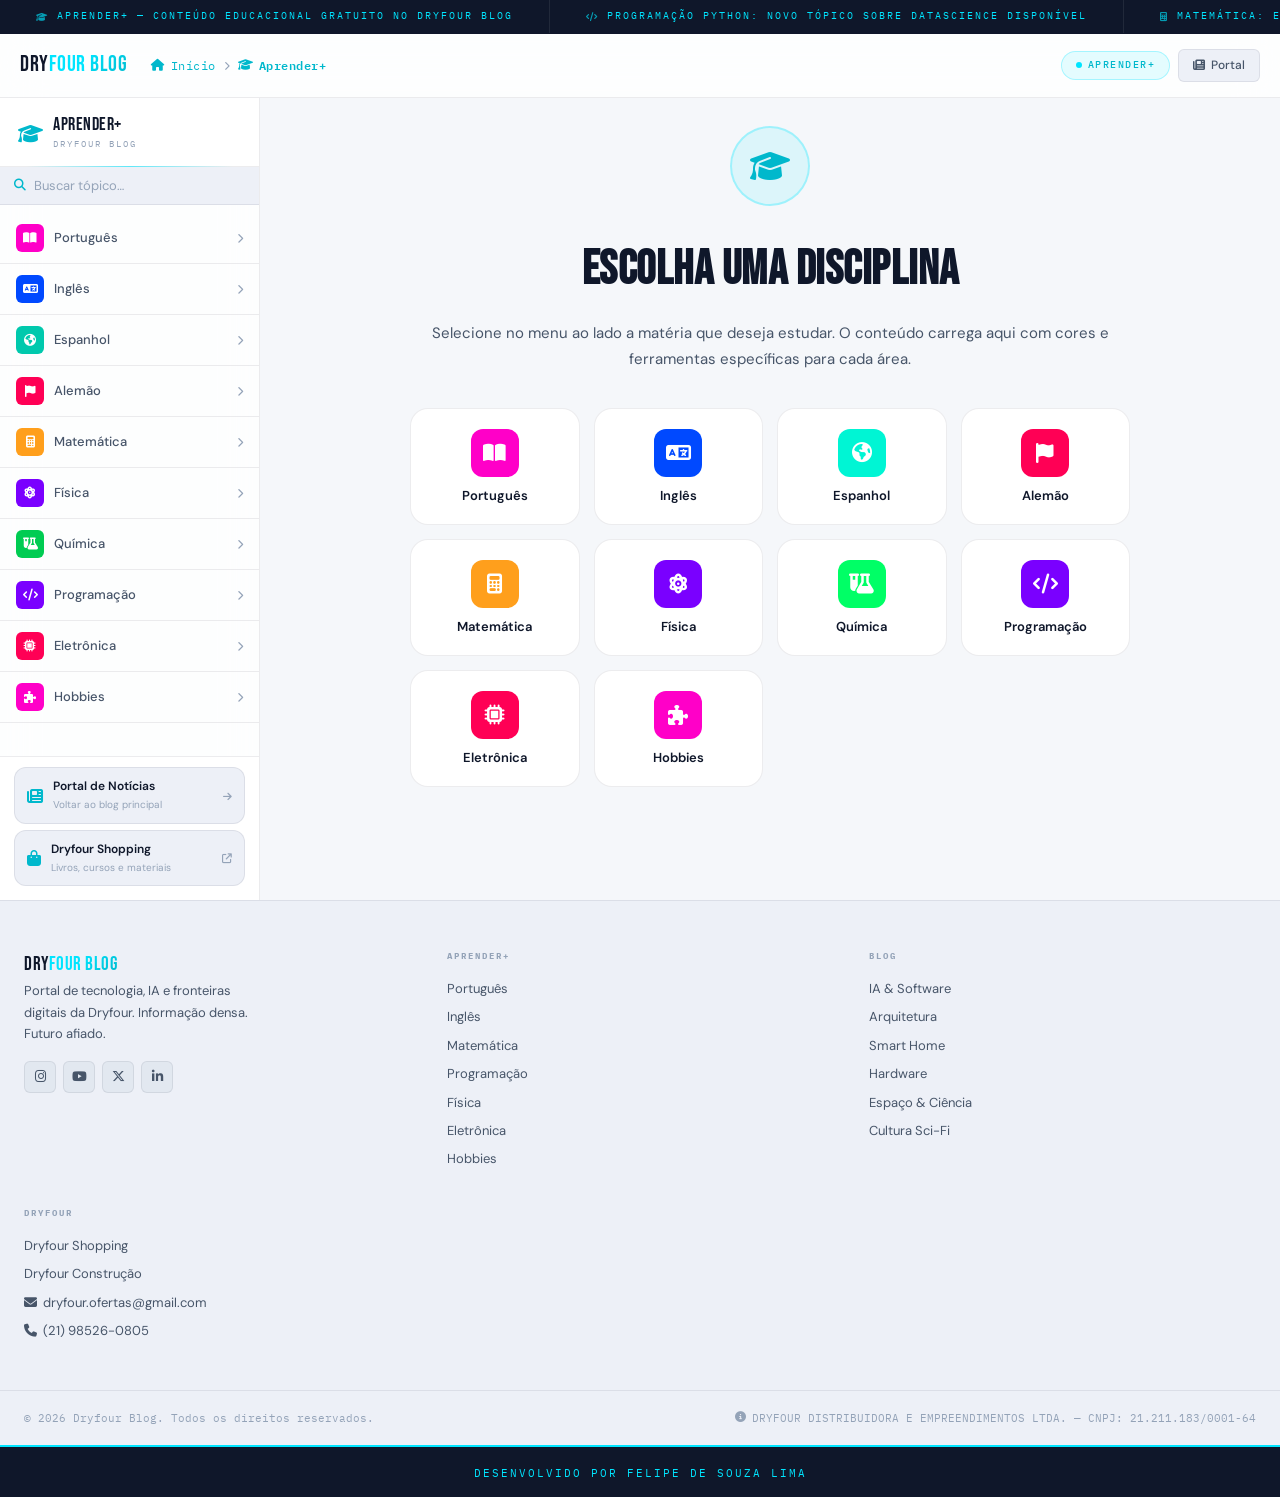
==== commit 14cb36a3: "fix: sidebar mobile drawer + operacoes com SVG e simuladores completos" ====
--- a/public/aprender.html
+++ b/public/aprender.html
@@ -15,8 +15,10 @@
       background: #F5F7FA; color: #0F172A; margin: 0; padding: 0;
       font-family: system-ui, -apple-system, sans-serif; overflow-x: hidden;
     }
-    /* Edu sidebar fechado antes do CSS carregar */
-    .edu-sidebar { transform: translateX(-105%); }
+    /* Edu sidebar — fechado antes do CSS carregar APENAS no mobile */
+    @media (max-width: 1024px) {
+      .edu-sidebar { transform: translateX(-105%); }
+    }
     .edu-skeleton {
       background: linear-gradient(90deg, #e8edf5 25%, #f0f4fa 50%, #e8edf5 75%);
       background-size: 200% 100%; animation: eduShimmer 1.4s ease-in-out infinite;
--- a/public/assets/aprender.css
+++ b/public/assets/aprender.css
@@ -46,6 +46,8 @@
   transition: transform var(--t) var(--ease), box-shadow var(--t);
   will-change: transform;
   z-index: 500;
+  /* DESKTOP: sempre visível — transform zerado explicitamente */
+  transform: translateX(0) !important;
 }
 
 /* ===================================================================
@@ -599,3 +601,168 @@
   .edu-quick-card { padding: 16px 10px; }
   .edu-quick-name { font-size: 12px; }
 }
+
+/* ===================================================================
+   SIMULADORES INTERATIVOS DE MATEMÁTICA
+   Estilos dos cards de operações decimais injetados pelo edu_content
+   =================================================================== */
+
+/* Card container de cada operação */
+.edu-math-card {
+  border: 1px solid var(--border2);
+  border-radius: var(--r-lg);
+  overflow: hidden;
+  margin-bottom: 28px;
+  background: var(--bg-surface);
+  box-shadow: var(--shadow-sm);
+  transition: box-shadow var(--t), border-color var(--t);
+}
+.edu-math-card:hover {
+  box-shadow: var(--shadow-md);
+  border-color: var(--accent-mid);
+}
+
+/* Header do card: badge numerado + título */
+.edu-math-card-header {
+  display: flex; align-items: center; gap: 14px;
+  padding: 18px 24px; background: var(--bg2);
+  border-bottom: 1px solid var(--border2);
+}
+.edu-math-op-badge {
+  width: 36px; height: 36px; border-radius: 50%;
+  display: flex; align-items: center; justify-content: center;
+  font-family: var(--font-d); font-size: 16px; color: #fff;
+  flex-shrink: 0; transition: background var(--t-theme);
+}
+.edu-math-op-add  { background: var(--accent); }
+.edu-math-op-mul  { background: #7A00FF; }
+.edu-math-op-div  { background: #FF0055; }
+.edu-math-op-frac { background: #FF9F1C; }
+.edu-math-title {
+  font-family: var(--font-d); font-size: 20px; color: var(--text);
+  display: flex; align-items: center; gap: 8px; margin: 0;
+}
+.edu-math-title i { font-size: 14px; color: var(--accent-text); transition: color var(--t-theme); }
+
+/* Regra de ouro da operação */
+.edu-math-rule {
+  padding: 12px 24px; font-size: 13px; color: var(--text-mid);
+  background: var(--accent-dim); border-bottom: 1px solid var(--border2);
+  line-height: 1.6; transition: background var(--t-theme);
+}
+.edu-math-rule strong { color: var(--text); }
+.edu-math-rule em { color: var(--accent-text); font-style: normal; font-weight: 600; }
+
+/* Engine: inputs + visual lado a lado */
+.edu-math-engine {
+  display: grid;
+  grid-template-columns: 260px 1fr;
+  gap: 0;
+  min-height: 160px;
+}
+.edu-math-inputs {
+  display: flex; flex-direction: column; gap: 12px;
+  padding: 20px; border-right: 1px solid var(--border2);
+  background: var(--bg2);
+}
+.edu-math-input-group {
+  display: flex; flex-direction: column; gap: 5px;
+}
+.edu-math-input-group label {
+  font-family: var(--font-m); font-size: 10px; font-weight: 600;
+  letter-spacing: 1.5px; text-transform: uppercase; color: var(--text-dim);
+}
+.edu-math-input {
+  padding: 9px 12px; border: 1px solid var(--border2);
+  border-radius: var(--r-sm); font-family: var(--font-m); font-size: 15px;
+  background: var(--bg-surface); color: var(--text); outline: none;
+  transition: border-color var(--t), box-shadow var(--t);
+}
+.edu-math-input:focus {
+  border-color: var(--accent-mid);
+  box-shadow: 0 0 0 3px var(--accent-dim);
+}
+.edu-math-select {
+  padding: 9px 12px; border: 1px solid var(--border2);
+  border-radius: var(--r-sm); font-family: var(--font-m); font-size: 13px;
+  background: var(--bg-surface); color: var(--text); outline: none;
+  cursor: pointer;
+}
+
+/* Área visual: resultado renderizado */
+.edu-math-visual {
+  display: flex; flex-direction: column; align-items: center;
+  justify-content: center; gap: 16px; padding: 24px;
+}
+
+/* Linhas da conta */
+.edu-mc-row {
+  font-family: var(--font-m); font-size: 22px; color: var(--text);
+  text-align: right; width: 100%; max-width: 200px;
+  letter-spacing: 0.5px;
+}
+.edu-mc-op { color: var(--text-mid); }
+.edu-mc-line {
+  width: 100%; max-width: 200px; height: 2px;
+  background: var(--text); border-radius: 1px; margin: 2px 0;
+}
+.edu-mc-result {
+  font-weight: 700; color: var(--accent-text);
+  font-size: 24px; transition: color var(--t-theme);
+}
+
+/* Divisão — formato horizontal */
+.edu-mc-division {
+  display: flex; align-items: center; gap: 8px;
+  font-family: var(--font-m); font-size: 20px; flex-wrap: wrap;
+  justify-content: center;
+}
+.edu-mc-dividend, .edu-mc-divisor { color: var(--text); }
+.edu-mc-divbar { color: var(--text-mid); }
+.edu-mc-equals { color: var(--text-dim); }
+.edu-mc-quotient { color: var(--accent-text); font-weight: 700; transition: color var(--t-theme); }
+
+/* Fração → Decimal → Porcentagem */
+.edu-mc-frac-row {
+  display: flex; align-items: center; gap: 14px;
+  font-family: var(--font-m); flex-wrap: wrap; justify-content: center;
+}
+.edu-mc-frac {
+  display: inline-flex; flex-direction: column; align-items: center;
+  gap: 2px; font-size: 20px;
+}
+.edu-mc-frac-num { padding: 0 8px; border-bottom: 2px solid var(--text); }
+.edu-mc-frac-den { padding: 0 8px; }
+.edu-mc-frac-line { display: none; }
+.edu-mc-dec { font-size: 20px; color: var(--text); font-weight: 600; }
+.edu-mc-pct { font-size: 22px; color: var(--accent-text); font-weight: 700; transition: color var(--t-theme); }
+
+/* Tags de informação */
+.edu-math-tags {
+  display: flex; gap: 8px; flex-wrap: wrap; justify-content: center;
+}
+.edu-mc-tag {
+  display: inline-flex; align-items: center;
+  padding: 4px 12px; border-radius: 20px;
+  font-family: var(--font-m); font-size: 11px;
+  background: var(--bg3); color: var(--text-mid);
+  border: 1px solid var(--border2);
+}
+.edu-mc-tag--ok {
+  background: var(--accent-dim); color: var(--accent-text);
+  border-color: var(--accent-mid); font-weight: 700;
+  transition: all var(--t-theme);
+}
+
+/* Mobile: engine em coluna única */
+@media (max-width: 768px) {
+  .edu-math-engine { grid-template-columns: 1fr; }
+  .edu-math-inputs { border-right: none; border-bottom: 1px solid var(--border2); }
+  .edu-mc-row { font-size: 18px; }
+  .edu-mc-result { font-size: 20px; }
+}
+@media (max-width: 480px) {
+  .edu-math-card-header { padding: 14px 16px; }
+  .edu-math-inputs { padding: 16px; }
+  .edu-math-visual { padding: 16px; }
+}
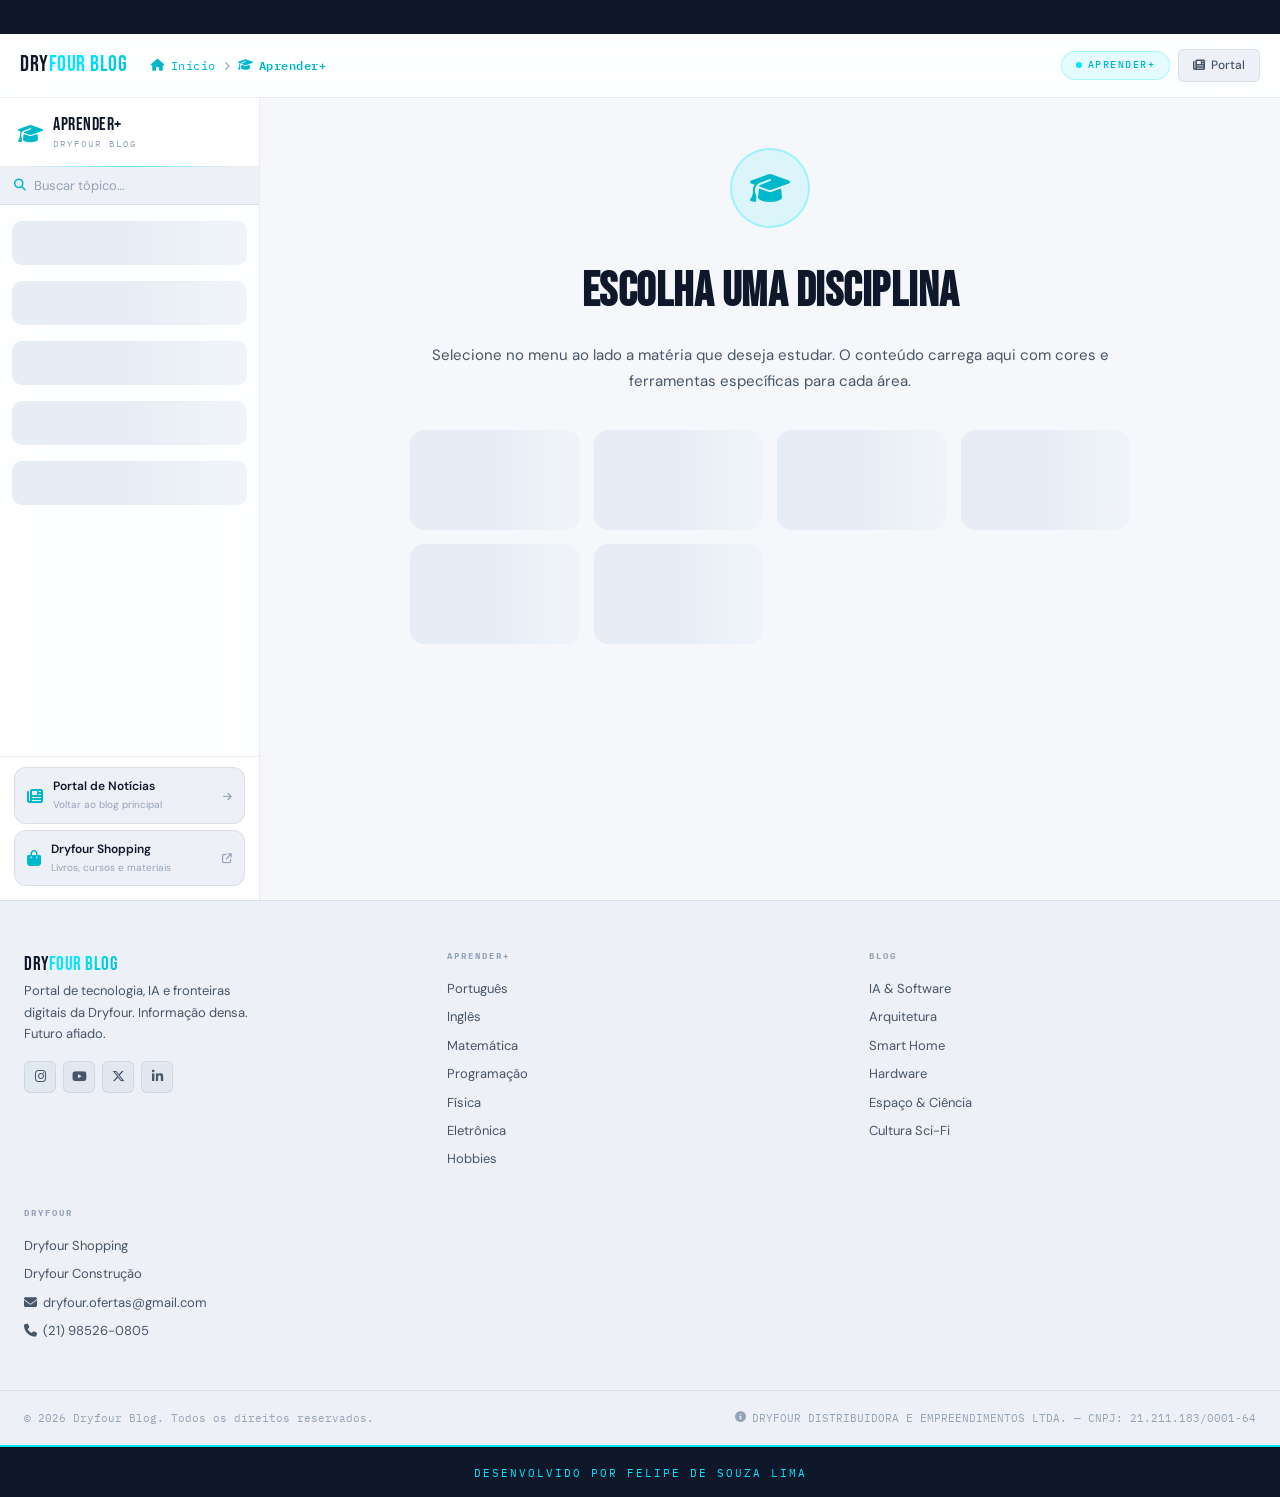
==== commit 9805fc67: "fix: sintaxe JS corrigida — template literal Operacoes + MathSimulatorModule gemini-code" ====
--- a/public/aprender.html
+++ b/public/aprender.html
@@ -9,15 +9,23 @@
   <meta name="theme-color" content="#F5F7FA">
   <title id="eduTitle">Dryfour Blog | Aprender+</title>
 
-  <!-- CSS crítico anti-FOUC — sidebar fechado + skeleton -->
+  <!-- CSS crítico anti-FOUC -->
   <style>
     html, body {
       background: #F5F7FA; color: #0F172A; margin: 0; padding: 0;
       font-family: system-ui, -apple-system, sans-serif; overflow-x: hidden;
     }
-    /* Edu sidebar — fechado antes do CSS carregar APENAS no mobile */
+    /*
+      REGRA DO SIDEBAR:
+      Desktop (≥1025px): SEMPRE visível — sem transform.
+      Mobile  (≤1024px): SEMPRE fechado por padrão — transform negativo.
+      O JS abre/fecha adicionando/removendo a classe .open no mobile.
+    */
+    .edu-sidebar { transform: translateX(0); } /* desktop: visível */
     @media (max-width: 1024px) {
-      .edu-sidebar { transform: translateX(-105%); }
+      /* mobile: fechado até o JS adicionar .open */
+      .edu-sidebar { transform: translateX(-110%) !important; }
+      .edu-sidebar.open { transform: translateX(0) !important; }
     }
     .edu-skeleton {
       background: linear-gradient(90deg, #e8edf5 25%, #f0f4fa 50%, #e8edf5 75%);
@@ -25,7 +33,6 @@
       border-radius: 12px;
     }
     @keyframes eduShimmer { 0%{background-position:200% 0} 100%{background-position:-200% 0} }
-    /* Accordion fechado antes do CSS carregar */
     .edu-acc-body { display: grid; grid-template-rows: 0fr; overflow: hidden; }
     .edu-acc-body > * { overflow: hidden; }
   </style>
@@ -36,6 +43,13 @@
   <link rel="stylesheet" href="https://cdnjs.cloudflare.com/ajax/libs/font-awesome/6.5.0/css/all.min.css">
   <link rel="stylesheet" href="assets/style.css">
   <link rel="stylesheet" href="assets/aprender.css">
+  <!-- Open Graph complementar -->
+  <meta property="og:title"       content="Aprender+ | Dryfour Blog — Educação Interativa">
+  <meta property="og:description" content="Matemática, Inglês, Programação, Eletrônica e muito mais. Conteúdo educacional gratuito e interativo.">
+  <meta property="og:url"         content="https://dryfour-nexus.vercel.app/aprender.html">
+  <meta name="twitter:card"       content="summary_large_image">
+  <meta name="twitter:title"      content="Aprender+ | Dryfour Blog — Educação Interativa">
+  <meta name="twitter:description" content="Matemática, Inglês, Programação, Eletrônica e muito mais. Conteúdo educacional gratuito e interativo.">
 </head>
 <body class="edu-page niche-default">
 
@@ -366,6 +380,6 @@
 <!-- Toast notifications -->
 <div id="toastContainer" role="region" aria-live="polite" aria-label="Notificações"></div>
 
-<script src="assets/aprender.js"></script>
+<script src="assets/aprender.js" defer></script>
 </body>
 </html>
--- a/public/assets/aprender.css
+++ b/public/assets/aprender.css
@@ -43,11 +43,10 @@
   display: flex;
   flex-direction: column;
   overflow: hidden;
-  transition: transform var(--t) var(--ease), box-shadow var(--t);
+  /* Transição só para o transform — performance GPU */
+  transition: transform 0.32s cubic-bezier(0.2,0.9,0.4,1), box-shadow var(--t);
   will-change: transform;
   z-index: 500;
-  /* DESKTOP: sempre visível — transform zerado explicitamente */
-  transform: translateX(0) !important;
 }
 
 /* ===================================================================
@@ -549,19 +548,23 @@
 @media (max-width: 1024px) {
   .edu-layout { display: block; }
 
-  /* Sidebar: sai do fluxo e vira drawer deslizante */
+  /*
+    Mobile sidebar: sai do fluxo normal e se torna um drawer.
+    O transform é controlado pelo CSS crítico inline no <head>
+    (transform: translateX(-110%) !important por padrão).
+    O JS adiciona .open para mostrar: translateX(0) !important.
+    Aqui só definimos posição, tamanho e z-index.
+  */
   .edu-sidebar {
     position: fixed;
     top: 0; left: 0;
     width: min(300px, 90vw);
     height: 100dvh;
-    transform: translateX(-105%);
-    box-shadow: var(--shadow-lg);
-    z-index: 500;
-    transition: transform var(--t) var(--ease);
+    box-shadow: none;
+    z-index: 600;
   }
   .edu-sidebar.open {
-    transform: translateX(0);
+    box-shadow: 6px 0 48px rgba(0,0,0,0.18);
   }
 
   /* Botão fechar — visível no mobile */
@@ -766,3 +769,141 @@
   .edu-math-inputs { padding: 16px; }
   .edu-math-visual { padding: 16px; }
 }
+
+/* ===================================================================
+   CALCULADORAS MATEMÁTICAS — adaptação do gemini-code ao design Dryfour
+   =================================================================== */
+.edu-method-card {
+  background: var(--bg-surface);
+  border: 1px solid var(--border2);
+  border-radius: var(--r-lg);
+  overflow: hidden;
+  margin-bottom: 32px;
+  box-shadow: var(--shadow-sm);
+  transition: box-shadow var(--t);
+}
+.edu-method-card:hover { box-shadow: var(--shadow-md); }
+
+.edu-method-header {
+  display: flex; align-items: center; gap: 14px;
+  padding: 18px 24px; background: var(--bg2);
+  border-bottom: 1px solid var(--border2);
+}
+.edu-method-num {
+  width: 36px; height: 36px; border-radius: 50%; flex-shrink: 0;
+  display: flex; align-items: center; justify-content: center;
+  font-family: var(--font-d); font-size: 17px; color: #fff;
+}
+.edu-method-h2 { font-family: var(--font-d); font-size: 20px; color: var(--text); margin: 0; display: flex; align-items: center; gap: 8px; }
+.edu-method-h2 i { font-size: 14px; }
+.edu-method-rule {
+  padding: 12px 24px; font-size: 13px; line-height: 1.7;
+  background: var(--accent-dim); border-bottom: 1px solid var(--border2);
+  color: var(--text-mid); transition: background var(--t-theme);
+}
+.edu-method-rule ol { padding-left: 20px; margin-top: 6px; }
+.edu-method-rule li { margin-bottom: 4px; }
+.edu-method-body { padding: 20px 24px; }
+
+.edu-interactive-engine {
+  display: grid;
+  grid-template-columns: 300px 1fr;
+  gap: 0;
+  background: var(--bg2);
+  border: 1px solid var(--border2);
+  border-radius: var(--r);
+  overflow: hidden;
+  margin-top: 16px;
+}
+.edu-input-panel {
+  display: flex; flex-direction: column; gap: 14px;
+  padding: 20px; border-right: 1px solid var(--border2);
+}
+.edu-input-group { display: flex; flex-direction: column; gap: 5px; }
+.edu-input-group label {
+  font-family: var(--font-m); font-size: 10px; font-weight: 700;
+  letter-spacing: 1.5px; text-transform: uppercase; color: var(--text-dim);
+}
+.edu-input-field {
+  padding: 9px 12px; border: 1.5px solid var(--border2);
+  border-radius: var(--r-sm); font-family: var(--font-m); font-size: 16px;
+  background: var(--bg-surface); color: var(--text); outline: none;
+  transition: border-color var(--t), box-shadow var(--t); width: 100%;
+}
+.edu-input-field:focus { border-color: var(--accent-mid); box-shadow: 0 0 0 3px var(--accent-dim); }
+.edu-select-field {
+  padding: 9px 12px; border: 1.5px solid var(--border2);
+  border-radius: var(--r-sm); font-family: var(--font-m); font-size: 13px;
+  background: var(--bg-surface); color: var(--text); outline: none; cursor: pointer;
+}
+
+.edu-canvas-panel {
+  background: var(--bg-surface);
+  display: flex; align-items: center; justify-content: center;
+  flex-direction: column; gap: 12px;
+  padding: 24px; min-height: 200px;
+}
+.edu-canvas-panel svg { display: block; overflow: visible; }
+
+/* Caixa de porcentagem/fração */
+.edu-fraction-box {
+  display: flex; align-items: center; gap: 14px;
+  font-family: var(--font-m); font-size: 20px;
+  margin: 12px 0; flex-wrap: wrap;
+}
+.edu-frac {
+  display: inline-flex; flex-direction: column; align-items: center;
+  font-size: 22px;
+}
+.edu-frac .num { border-bottom: 2px solid var(--text); padding: 0 8px; }
+.edu-frac .den { padding: 0 8px; }
+.edu-frac-result-box {
+  background: var(--bg2); border: 1px solid var(--border2);
+  border-radius: var(--r); padding: 14px 20px;
+  text-align: center; min-width: 160px;
+}
+.edu-frac-result-val { font-family: var(--font-m); font-size: 24px; font-weight: 700; color: var(--text); }
+.edu-frac-type-badge {
+  display: inline-block; margin-top: 8px;
+  padding: 4px 12px; border-radius: 20px;
+  background: var(--accent-dim); color: var(--accent-text);
+  font-family: var(--font-m); font-size: 11px; font-weight: 700;
+  letter-spacing: 1px; text-transform: uppercase;
+  transition: all var(--t-theme);
+}
+
+@media (max-width: 768px) {
+  .edu-interactive-engine { grid-template-columns: 1fr; }
+  .edu-input-panel { border-right: none; border-bottom: 1px solid var(--border2); }
+}
+@media (max-width: 480px) {
+  .edu-method-header { padding: 12px 14px; }
+  .edu-method-body { padding: 14px 16px; }
+}
+
+/* ================================================================
+   CALCULADORAS OPERAÇÕES MATEMÁTICAS — .op-*
+   Extraído do <style> original do mock Operações.
+   Movido para cá: <style> via innerHTML é ignorado pelo browser.
+   As funções JS estão no MathSimulatorModule em aprender.js.
+   ================================================================ */
+.op-bento-card{background:var(--bg-surface);border:1px solid var(--border2);border-radius:var(--r-lg);padding:28px 32px;box-shadow:var(--shadow-sm);margin-bottom:32px;transition:box-shadow var(--t)}
+.op-bento-card:hover{box-shadow:var(--shadow-md)}
+.op-card-title{font-family:var(--font-d);font-size:22px;margin-bottom:18px;display:flex;align-items:center;gap:12px;border-bottom:1px solid var(--border2);padding-bottom:14px;color:var(--text)}
+.op-method-box{background:var(--bg2);border-left:4px solid var(--accent);padding:14px 18px;border-radius:0 var(--r-sm) var(--r-sm) 0;margin-bottom:22px;transition:border-color var(--t-theme),background var(--t-theme)}
+.op-method-box ol{padding-left:20px;color:var(--text-mid);margin-top:6px}
+.op-method-box li{margin-bottom:5px;font-size:14px;line-height:1.6}
+.op-engine{display:grid;grid-template-columns:320px 1fr;gap:24px;background:var(--bg2);border:1px solid var(--border2);border-radius:var(--r);padding:20px;margin-top:18px}
+.op-ipanel{display:flex;flex-direction:column;gap:16px}
+.op-igroup{display:flex;flex-direction:column;gap:6px}
+.op-igroup label{font-size:13px;font-weight:600;color:var(--text-mid)}
+.op-igroup input,.op-igroup select{padding:10px 14px;border:1px solid var(--border2);border-radius:var(--r-sm);font-family:var(--font-m);font-size:15px;outline:none;background:var(--bg-surface);color:var(--text);transition:border-color .2s;width:100%}
+.op-igroup input:focus,.op-igroup select:focus{border-color:var(--accent-mid)}
+.op-cpanel{background:var(--bg-surface);border:1px solid var(--border2);border-radius:var(--r-sm);display:flex;justify-content:center;align-items:center;min-height:220px;padding:16px}
+.op-cpanel.div-panel{flex-direction:column;align-items:flex-start;padding-left:40px}
+.op-fbox{display:flex;align-items:center;gap:16px;font-size:18px;margin:16px 0;font-family:var(--font-m);flex-wrap:wrap}
+.op-frac{display:inline-flex;flex-direction:column;align-items:center;text-align:center}
+.op-frac .num{border-bottom:2px solid var(--text);padding:0 6px}
+.op-frac .den{padding:0 6px}
+@media(max-width:768px){.op-engine{grid-template-columns:1fr;gap:16px;padding:14px}.op-cpanel{min-height:180px}.op-cpanel.div-panel{padding-left:16px}.op-bento-card{padding:18px 14px}}
+@media(max-width:480px){.op-card-title{font-size:17px}.op-igroup input,.op-igroup select{font-size:14px}}
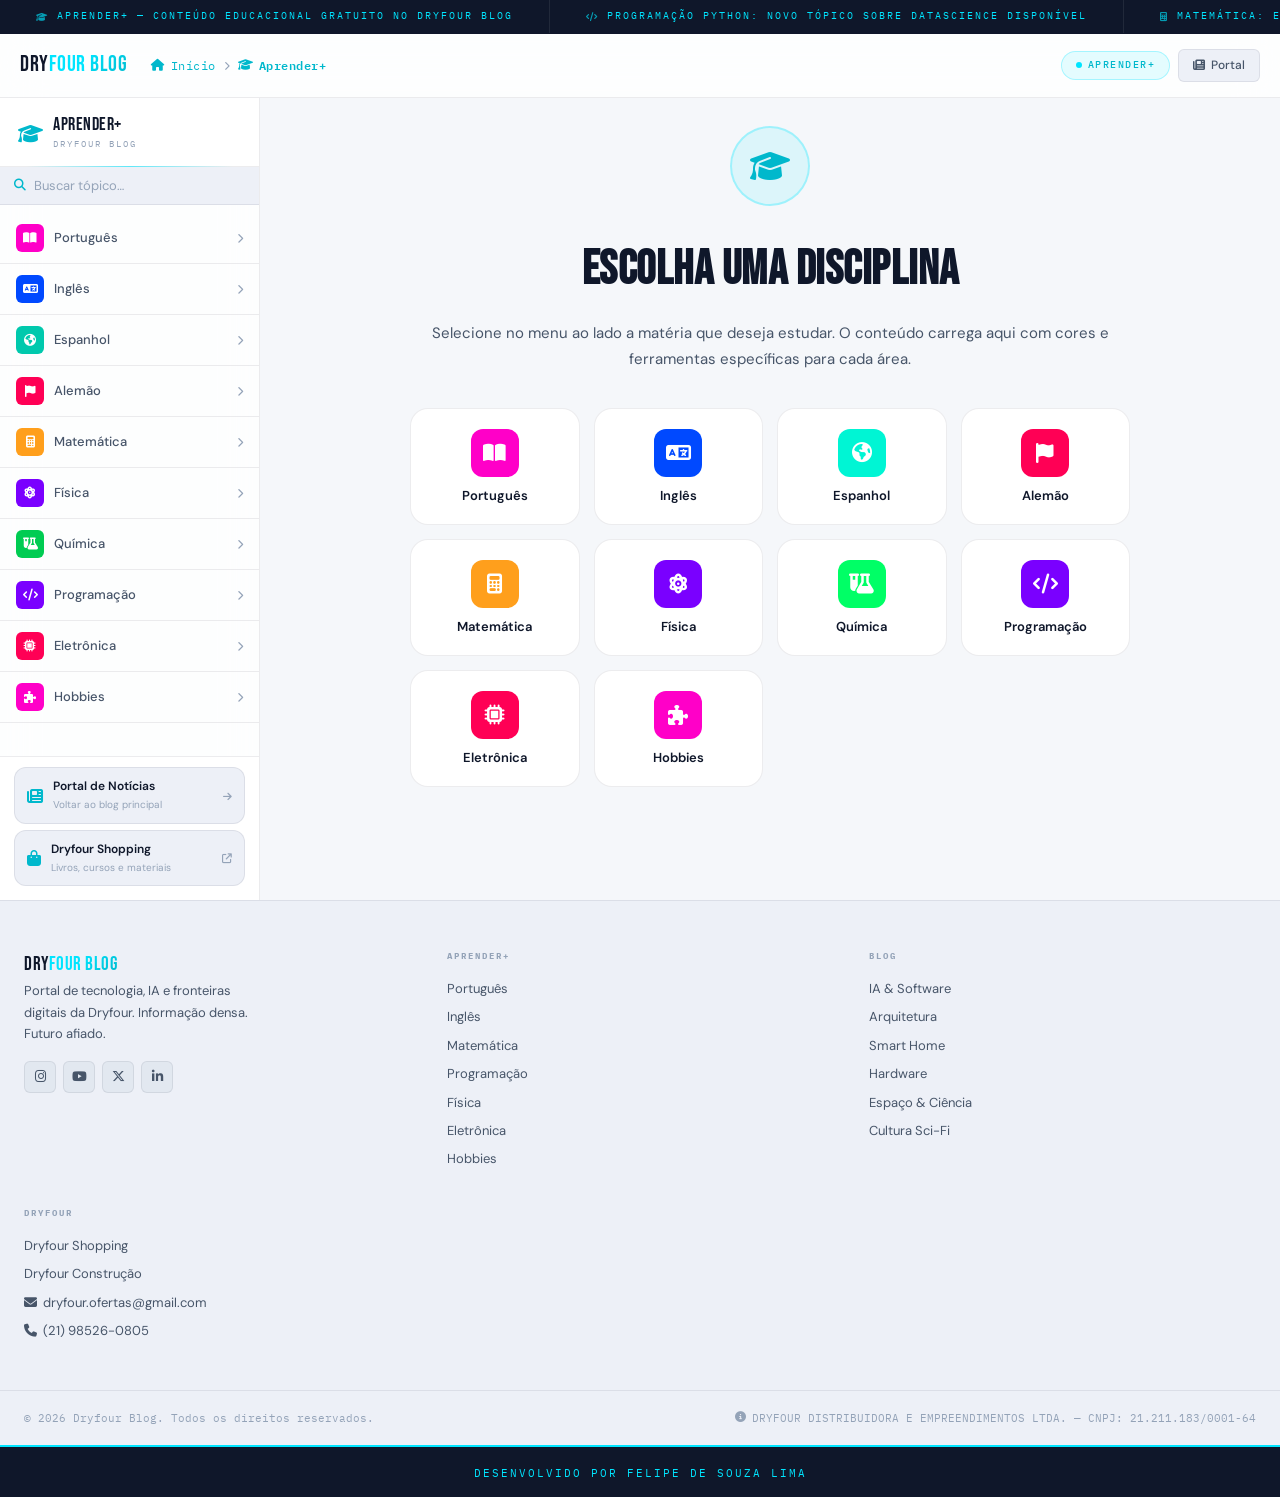
==== commit 6e52f218: "fix: MathSimulatorModule v3.1 gemini-code calculadoras Operacoes" ====
--- a/public/aprender.html
+++ b/public/aprender.html
@@ -45,11 +45,9 @@
   <link rel="stylesheet" href="assets/aprender.css">
   <!-- Open Graph complementar -->
   <meta property="og:title"       content="Aprender+ | Dryfour Blog — Educação Interativa">
-  <meta property="og:description" content="Matemática, Inglês, Programação, Eletrônica e muito mais. Conteúdo educacional gratuito e interativo.">
+  <meta property="og:description" content="Matemática, Inglês, Programação, Eletrônica e muito mais.">
   <meta property="og:url"         content="https://dryfour-nexus.vercel.app/aprender.html">
   <meta name="twitter:card"       content="summary_large_image">
-  <meta name="twitter:title"      content="Aprender+ | Dryfour Blog — Educação Interativa">
-  <meta name="twitter:description" content="Matemática, Inglês, Programação, Eletrônica e muito mais. Conteúdo educacional gratuito e interativo.">
 </head>
 <body class="edu-page niche-default">
 
--- a/public/assets/aprender.css
+++ b/public/assets/aprender.css
@@ -881,12 +881,7 @@
   .edu-method-body { padding: 14px 16px; }
 }
 
-/* ================================================================
-   CALCULADORAS OPERAÇÕES MATEMÁTICAS — .op-*
-   Extraído do <style> original do mock Operações.
-   Movido para cá: <style> via innerHTML é ignorado pelo browser.
-   As funções JS estão no MathSimulatorModule em aprender.js.
-   ================================================================ */
+/* === CALCULADORAS OPERAÇÕES .op-* === */
 .op-bento-card{background:var(--bg-surface);border:1px solid var(--border2);border-radius:var(--r-lg);padding:28px 32px;box-shadow:var(--shadow-sm);margin-bottom:32px;transition:box-shadow var(--t)}
 .op-bento-card:hover{box-shadow:var(--shadow-md)}
 .op-card-title{font-family:var(--font-d);font-size:22px;margin-bottom:18px;display:flex;align-items:center;gap:12px;border-bottom:1px solid var(--border2);padding-bottom:14px;color:var(--text)}
